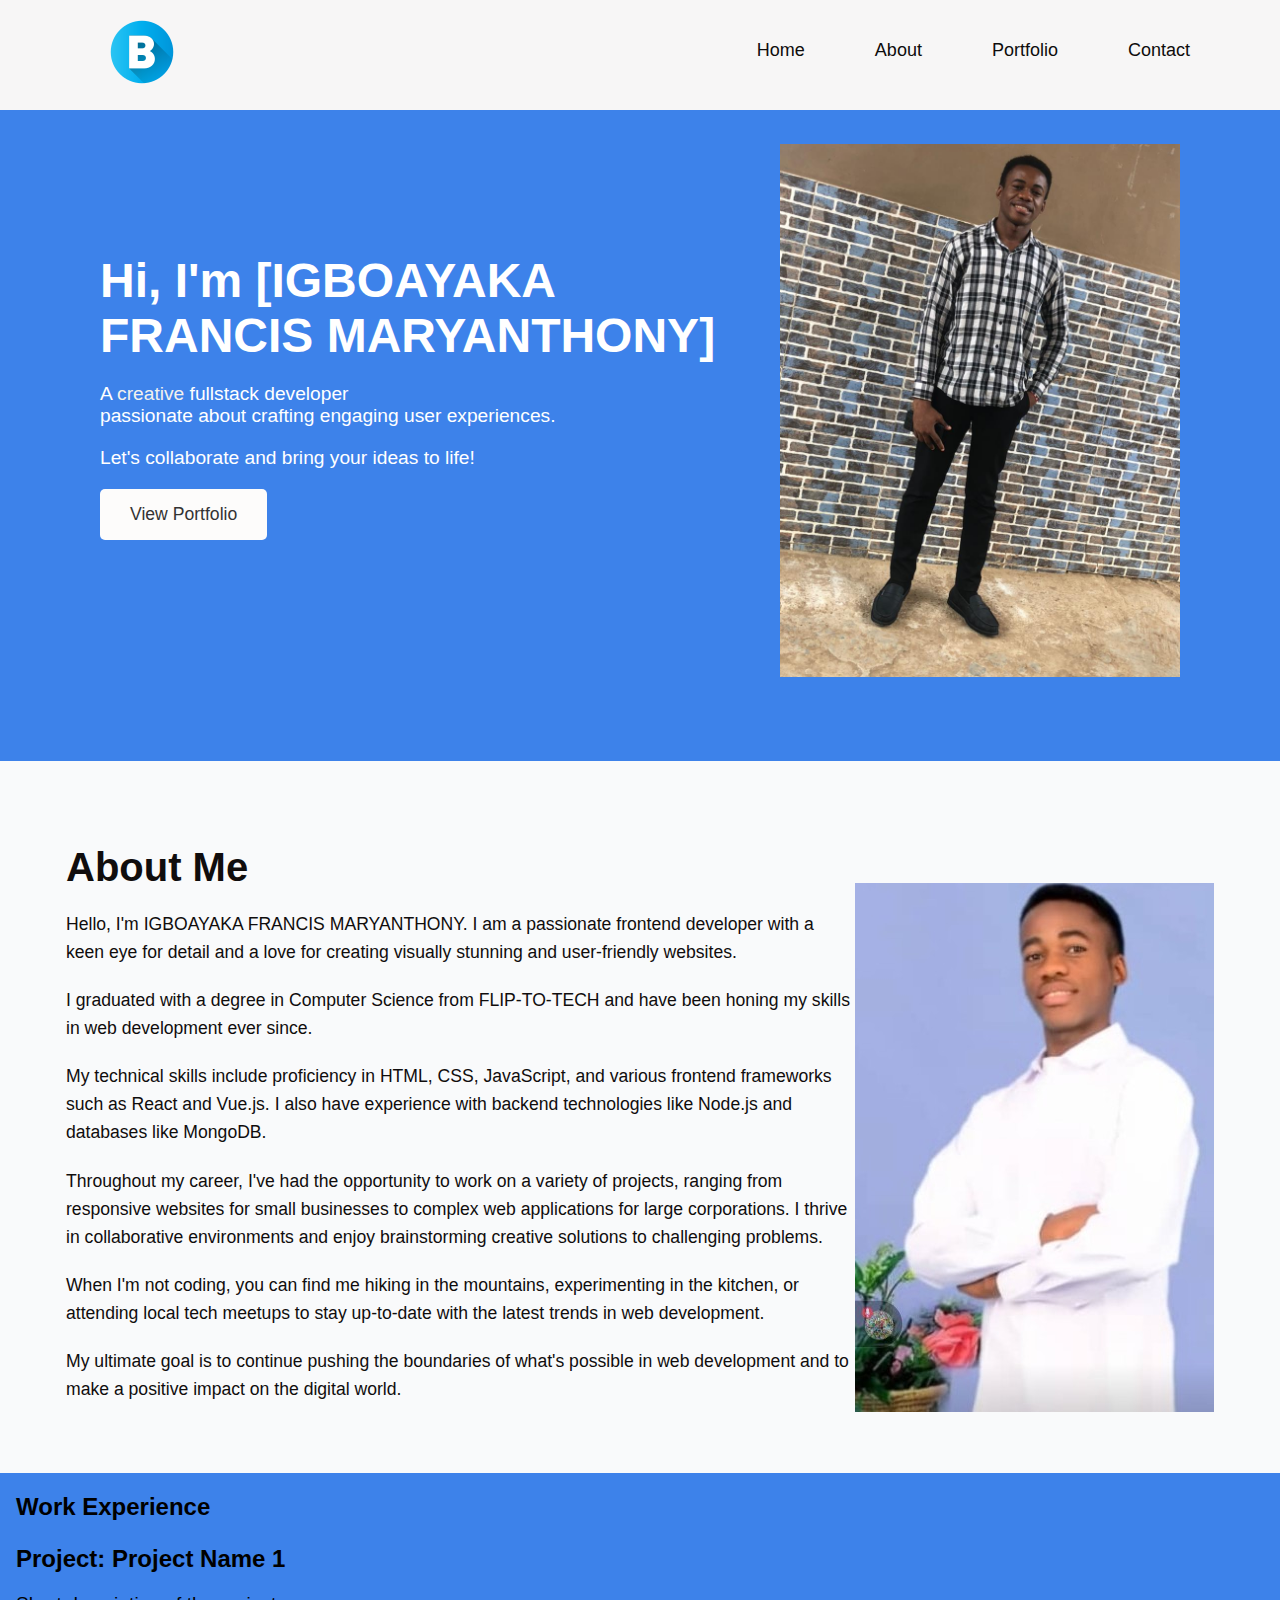
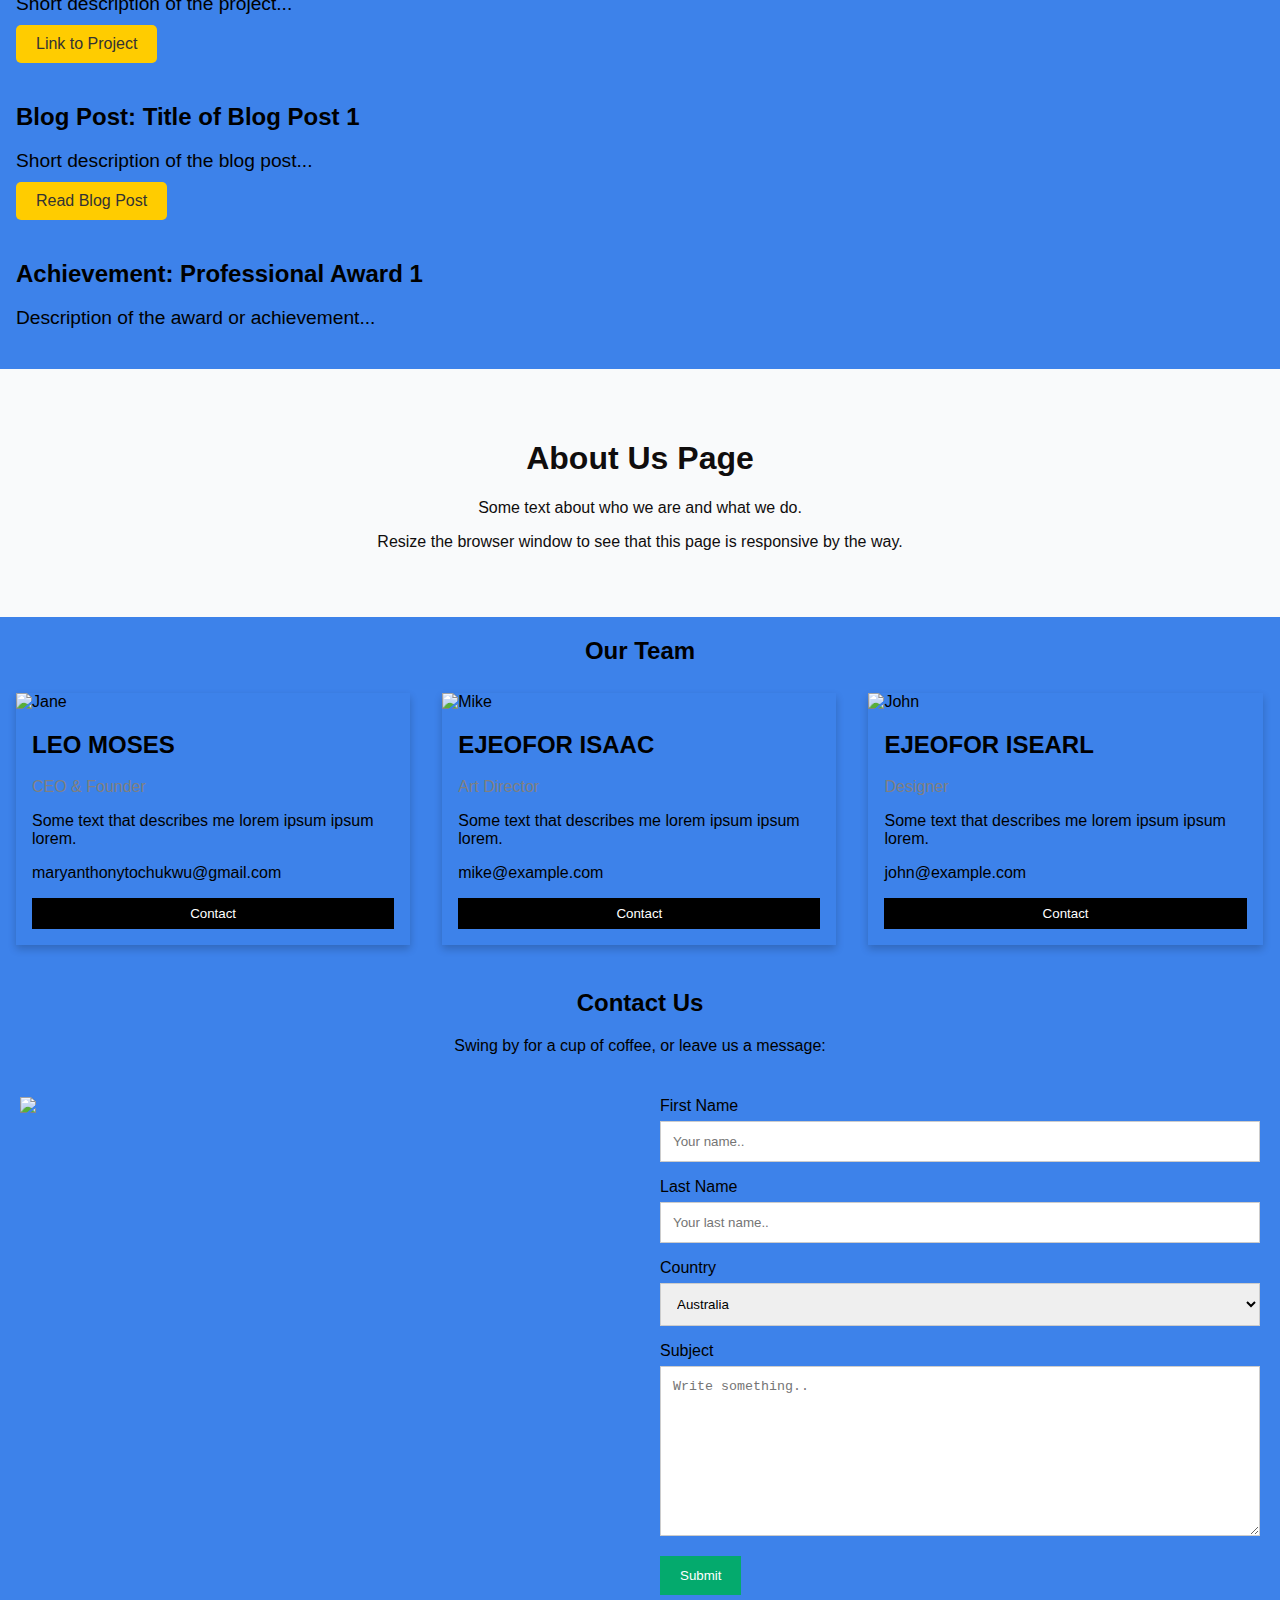
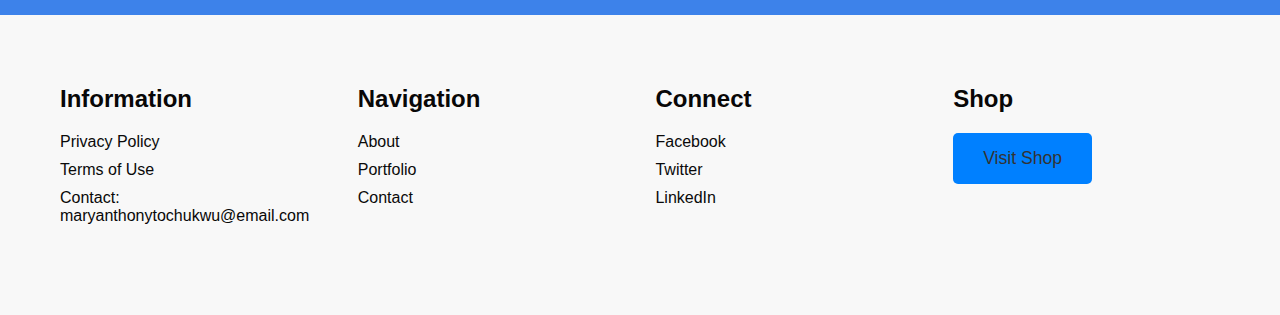
==== INDEX.html @ f860034c "first commit" ====
<!DOCTYPE html>
<html lang="en">
<head>
    <meta charset="UTF-8">
    <meta name="viewport" content="width=device-width, initial-scale=1.0">
    <title>Portfolio</title>
    <link href="https://fonts.googleapis.com/css2?family=Roboto:wght@400;700&display=swap" rel="stylesheet">
    <link rel="stylesheet" href="style.css">
</head>
<body>
    <header class="hero">
        <nav class="navbar">
            <div class="logo">
                <a href="#"> <img src="letter-br.png" alt="png"></a>
            </div>
            <ul class="nav-links">
                <li><a href="#home">Home</a></li>
                <li><a href="#about">About</a></li>
                <li><a href="#portfolio">Portfolio</a></li>
                <li><a href="#contact">Contact</a></li>
            </ul>
            <div class="hamburger">
                <div class="line"></div>
                <div class="line"></div>
                <div class="line"></div>
            </div>
        </nav>
        <div id="home">
            <div class="hero-content">
                <div class="text">
                    <h1>Hi, I'm [IGBOAYAKA FRANCIS MARYANTHONY]</h1>
                    <p>A <span>creative</span> fullstack developer<br> passionate about crafting engaging user experiences.</p>
                    <p>Let's collaborate and bring your ideas to life!</p>
                    <a href="#portfolio" class="action-button">View Portfolio</a>
                </div>
                <div class="graphic">
                    <!-- Eye-catching graphics can be placed here -->
                    <img src="FRANK.jpeg" alt="Graphic">
                </div>
            </div>
        </div>
    </header>

    <section id="about" class="about-section">
        <div class="container">
            <div class="about-content">
                <div class="text">
                    <h2>About Me</h2>
                    <p>Hello, I'm IGBOAYAKA FRANCIS MARYANTHONY. I am a passionate frontend developer with a keen eye for detail and a love for creating visually stunning and user-friendly websites.</p>
                    <p>I graduated with a degree in Computer Science from FLIP-TO-TECH and have been honing my skills in web development ever since.</p>
                    <p>My technical skills include proficiency in HTML, CSS, JavaScript, and various frontend frameworks such as React and Vue.js. I also have experience with backend technologies like Node.js and databases like MongoDB.</p>
                    <p>Throughout my career, I've had the opportunity to work on a variety of projects, ranging from responsive websites for small businesses to complex web applications for large corporations. I thrive in collaborative environments and enjoy brainstorming creative solutions to challenging problems.</p>
                    <p>When I'm not coding, you can find me hiking in the mountains, experimenting in the kitchen, or attending local tech meetups to stay up-to-date with the latest trends in web development.</p>
                    <p>My ultimate goal is to continue pushing the boundaries of what's possible in web development and to make a positive impact on the digital world.</p>
                </div>
                <div class="graphic">
                    <!-- Feel free to add any creative graphic or image here -->
                    <img src="1887.jpg" alt="About Me Graphic">
                </div>
            </div>
        </div>
    </section>
    
    <section id ="portfolio">
        <div class="container">
            <h2>Work Experience</h2>
            <div class="experience-item">
                <h3>Project: Project Name 1</h3>
                <p>Short description of the project...</p>
                <a href="#">Link to Project</a>
            </div>
            <div class="experience-item">
                <h3>Blog Post: Title of Blog Post 1</h3>
                <p>Short description of the blog post...</p>
                <a href="#">Read Blog Post</a>
            </div>
            <div class="experience-item">
                <h3>Achievement: Professional Award 1</h3>
                <p>Description of the award or achievement...</p>
            </div>
        </div>
    </section>

    <div class="about-section">
        <h1>About Us Page</h1>
        <p>Some text about who we are and what we do.</p>
        <p>Resize the browser window to see that this page is responsive by the way.</p>
      </div>
      
      <h2 style="text-align:center">Our Team</h2>
      <div class="row">
        <div class="column3">
          <div class="card">
            <img src="/w3images/team1.jpg" alt="Jane" style="width:100%">
            <div class="container">
              <h2>LEO MOSES</h2>
              <p class="title">CEO & Founder</p>
              <p>Some text that describes me lorem ipsum ipsum lorem.</p>
              <p>maryanthonytochukwu@gmail.com</p>
              <p><button class="button">Contact</button></p>
            </div>
          </div>
        </div>
      
        <div class="column3">
          <div class="card">
            <img src="/w3images/team2.jpg" alt="Mike" style="width:100%">
            <div class="container">
              <h2>EJEOFOR ISAAC</h2>
              <p class="title">Art Director</p>
              <p>Some text that describes me lorem ipsum ipsum lorem.</p>
              <p>mike@example.com</p>
              <p><button class="button">Contact</button></p>
            </div>
          </div>
        </div>
      
        <div class="column3">
          <div class="card">
            <img src="/w3images/team3.jpg" alt="John" style="width:100%">
            <div class="container">
              <h2>EJEOFOR ISEARL</h2>
              <p class="title">Designer</p>
              <p>Some text that describes me lorem ipsum ipsum lorem.</p>
              <p>john@example.com</p>
              <p><button class="button">Contact</button></p>
            </div>
          </div>
        </div>
      </div>

    <div id ="contact">
        <div style="text-align:center">
          <h2>Contact Us</h2>
          <p>Swing by for a cup of coffee, or leave us a message:</p>
        </div>
        <div class="row">
          <div class="column">
            <img src="/w3images/map.jpg" style="width:100%">
          </div>
          <div class="column">
            <form action="/action_page.php">
              <label for="fname">First Name</label>
              <input type="text" id="fname" name="firstname" placeholder="Your name..">
              <label for="lname">Last Name</label>
              <input type="text" id="lname" name="lastname" placeholder="Your last name..">
              <label for="country">Country</label>
              <select id="country" name="country">
                <option value="australia">Australia</option>
                <option value="canada">Canada</option>
                <option value="usa">USA</option>
              </select>
              <label for="subject">Subject</label>
              <textarea id="subject" name="subject" placeholder="Write something.." style="height:170px"></textarea>
              <input type="submit" value="Submit">
            </form>
          </div>
        </div>
      </div>

      <section class="footer">
        <div class="container48">
            <div class="footer-content">
                <div class="info">
                    <h2>Information</h2>
                    <ul>
                        <li><a href="#privacy-policy">Privacy Policy</a></li>
                        <li><a href="#terms-of-use">Terms of Use</a></li>
                        <li>Contact: maryanthonytochukwu@email.com</li>
                    </ul>
                </div>
                <div class="navigation">
                    <h2>Navigation</h2>
                    <ul>
                        <li><a href="#about">About</a></li>
                        <li><a href="#portfolio">Portfolio</a></li>
                        <li><a href="#contact">Contact</a></li>
                    </ul>
                </div>
                <div class="social">
                    <h2>Connect</h2>
                    <ul>
                        <li><a href="https://www.facebook.com">Facebook</a></li>
                        <li><a href="https://www.twitter.com">Twitter</a></li>
                        <li><a href="https://www.linkedin.com">LinkedIn</a></li>
                    </ul>
                </div>
                <div class="shop">
                    <h2>Shop</h2>
                    <a href="#portfolio" class="animated-button">Visit Shop</a>
                </div>
            </div>
        </div>
    </section>
    <script src="https://code.jquery.com/jquery-3.6.0.min.js"></script>

    <!-- <nav class="navbar">
        <div class="logo">
            <a href="#">Your Logo</a>
        </div>
        <ul class="nav-links">
            <li><a href="#home">Home</a></li>
            <li><a href="#about">About</a></li>
            <li><a href="#portfolio">Portfolio</a></li>
            <li><a href="#contact">Contact</a></li>
        </ul>
        <div class="hamburger">
            <div class="line"></div>
            <div class="line"></div>
            <div class="line"></div>
        </div>
    </nav> -->

    <script src="index.js"></script>
</body>
</html>
---- style.css ----
body {
    margin: 0;
    padding: 0;
    font-family: 'Roboto', sans-serif;
    background-color: #3d82ea;
}

.hero {
    background-color: #3d82ea;
    color: #fff;
    padding: 80px 0;
    text-align: center;
   

}


.navbar ul {
    list-style: none;
    padding: 0;
    margin: 0;
}

.navbar ul li {
    display: inline;
    margin-right: 20px;
    padding-right: 50px;
}

.navbar ul li a {
    color: #0e0c0c;
    text-decoration: none;
    font-size: 18px;
}

.home {
    max-width: 1200px;
    margin: 0 auto;
    padding: 0 20px;
}

.hero-content {
    display: flex;
    align-items: center;
    justify-content: center;
    padding-left: 100px;
    padding-right: 100px;
}

.text {
    flex: 1;
    text-align: left;
}

.text h1 {
    font-size: 3em;
    margin-bottom: 20px;
}

.text p {
    font-size: 1.2em;
    margin-bottom: 20px;
}

.text p span {
    color: #f2f1ee;
}

.action-button {
    display: inline-block;
    background-color: #fdfcfb;
    color: #333;
    padding: 15px 30px;
    border-radius: 5px;
    text-decoration: none;
    font-size: 1.1em;
}

.graphic img {
    margin-top: 4rem;
    width: 100%;
    max-width: 400px;
}

@media (max-width: 768px) {
    .hero-content {
        flex-direction: column;
        text-align: center;
    }

    .text {
        margin-bottom: 30px;
    }

    .graphic {
        margin-top: 30px;
    }
}



/* body {
    margin: 0;
    padding: 0;
    font-family: 'Roboto', sans-serif;
/* }* */

.navbar {
    background-color: #f7f6f6;
    color: #090707;
    display: flex;
    justify-content: space-between;
    align-items: center;
    padding: 20px;
    position: fixed;
    top: 0;
    width: 100%;
    z-index: 1000;
}

.logo a {
    padding-left: 90px;
    
    color: #fff;
    text-decoration: none;
    font-size: 1.5em;
}

.nav-links {
    list-style: none;
    padding: -1;
    margin: -1;
    display: flex;
}

.nav-links li {
    margin-right: 20px;
}

.nav-links li a {
    color: #0f0d0d;
    text-decoration: black;
}

.hamburger {
    display: none;
    flex-direction: column;
    cursor: pointer;
}

.line {
    width: 25px;
    height: 3px;
    background-color: #fff;
    margin: 3px;
}

@media (max-width: 768px) {
    .nav-links {
        display: none;
        flex-direction: column;
        position: absolute;
        top: 80px;
        left: 0;
        width: 100%;
        background-color: #e3bf1e;
        padding: 20px 0;
        text-align: center;
        transition: 0.3s ease-in-out;
    }

    .nav-links.show {
        display: flex;
    }

    .nav-links li {
        margin: 10px 0;
    }

    .hamburger {
        display: flex;
    }
} 


.about-section {
    padding: 80px 0;
    background-color: #62bdee;
}

.about-content {
    display: flex;
    align-items: center;
    justify-content: center;
}

.about-content .text {
    flex: 1;
}

.about-content .text h2 {
    font-size: 2.5em;
    margin-bottom: 20px;
}

.about-content .text p {
    font-size: 1.1em;
    line-height: 1.6;
    margin-bottom: 20px;
}

.about-content .graphic img {
    width: 100%;
    max-width: 400px;
}

body {
  font-family: Arial, Helvetica, sans-serif;
  margin: 0;
}

html {
  box-sizing: border-box;
}

*, *:before, *:after {
  box-sizing: inherit;
}

.column3 {
  float: left;
  width: 33.3%;
  margin-bottom: 16px;
  padding: 0 8px;
}

.card {
  box-shadow: 0 4px 8px 0 rgba(0, 0, 0, 0.2);
  margin: 8px;
}

.about-section {
  padding: 50px;
  text-align: center;
  background-color: #f9fafb;
  color: rgb(16, 13, 13);
}

.container {
  padding: 0 16px;
}

.container::after, .row::after {
  content: "";
  clear: both;
  display: table;
}

.title {
  color: grey;
}

.button {
  border: none;
  outline: 0;
  display: inline-block;
  padding: 8px;
  color: white;
  background-color: #000;
  text-align: center;
  cursor: pointer;
  width: 100%;
}

.button:hover {
  background-color: #555;
}

@media screen and (max-width: 650px) {
  .column {
    width: 100%;
    display: block;
  }
}

/* Previous CSS remains unchanged */

.portfolio {
    background-color: #fbfcfd;
    padding: 80px 0;
    text-align: center;
}

.work-experience h2 {
    font-size: 2em;
    margin-bottom: 40px;
}

.experience-item {
    margin-bottom: 40px;
    column: -3px;
}

.experience-item h3 {
    font-size: 1.5em;
    margin-bottom: 10px;
}

.experience-item p {
    font-size: 1.2em;
    margin-bottom: 10px;
}

.experience-item a {
    display: inline-block;
    background-color: #ffcc00;
    color: #333;
    padding: 10px 20px;
    border-radius: 5px;
    text-decoration: none;
    font-size: 1em;
}

.experience-item a:hover {
    background-color: #ffdb4d;
}


* {
    box-sizing: border-box;
  }
  
  /* Style inputs */
  input[type=text], select, textarea {
    width: 100%;
    padding: 12px;
    border: 1px solid #ccc;
    margin-top: 6px;
    margin-bottom: 16px;
    resize: vertical;
  }
  
  input[type=submit] {
    background-color: #04AA6D;
    color: white;
    padding: 12px 20px;
    border: none;
    cursor: pointer;
  }
  
  input[type=submit]:hover {
    background-color: #45a049;
  }
  
  /* Style the container/contact section */
  .contact {
    border-radius: 5px;
    
    padding: 10px;
  }
  
  /* Create two columns that float next to eachother */
  .column {
    float: left;
    width: 50%;
    margin-top: 6px;
    padding: 20px;
    
  }
 
  
  /* Clear floats after the columns */
  .row:after {
    content: "";
    display: table;
    clear: both;
  }
  
  /* Responsive layout - when the screen is less than 600px wide, make the two columns stack on top of each other instead of next to each other */
  @media screen and (max-width: 600px) {
    .column, input[type=submit] {
      width: 100%;
      margin-top: 0;
    }
  }

  .footer {
    background-color: #f8f8f8;
    color: #080707;
    padding: 50px 0;
}

.container48 {
    max-width: 1200px;
    margin: 0 auto;
    padding: 0 20px;
}

.footer-content {
    display: flex;
    flex-wrap: wrap;
    justify-content: space-between;
}

.info,
.navigation,
.social,
.shop {
    flex-basis: 23%;
    margin-bottom: 30px;
}

.info h2,
.navigation h2,
.social h2,
.shop h2 {
    font-size: 1.5em;
    margin-bottom: 20px;
}

ul {
    list-style: none;
    padding: 0;
    margin: 0;
}

ul li {
    margin-bottom: 10px;
}

ul li a {
    color: #0a0a0a;
    text-decoration: none;
}

.animated-button {
    display: inline-block;
    padding: 15px 30px;
    background-color: #0080ff;
    color: #333;
    border-radius: 5px;
    text-decoration: none;
    font-size: 1.1em;
    transition: transform 0.3s ease;
}

.animated-button:hover {
    transform: scale(1.1);
}
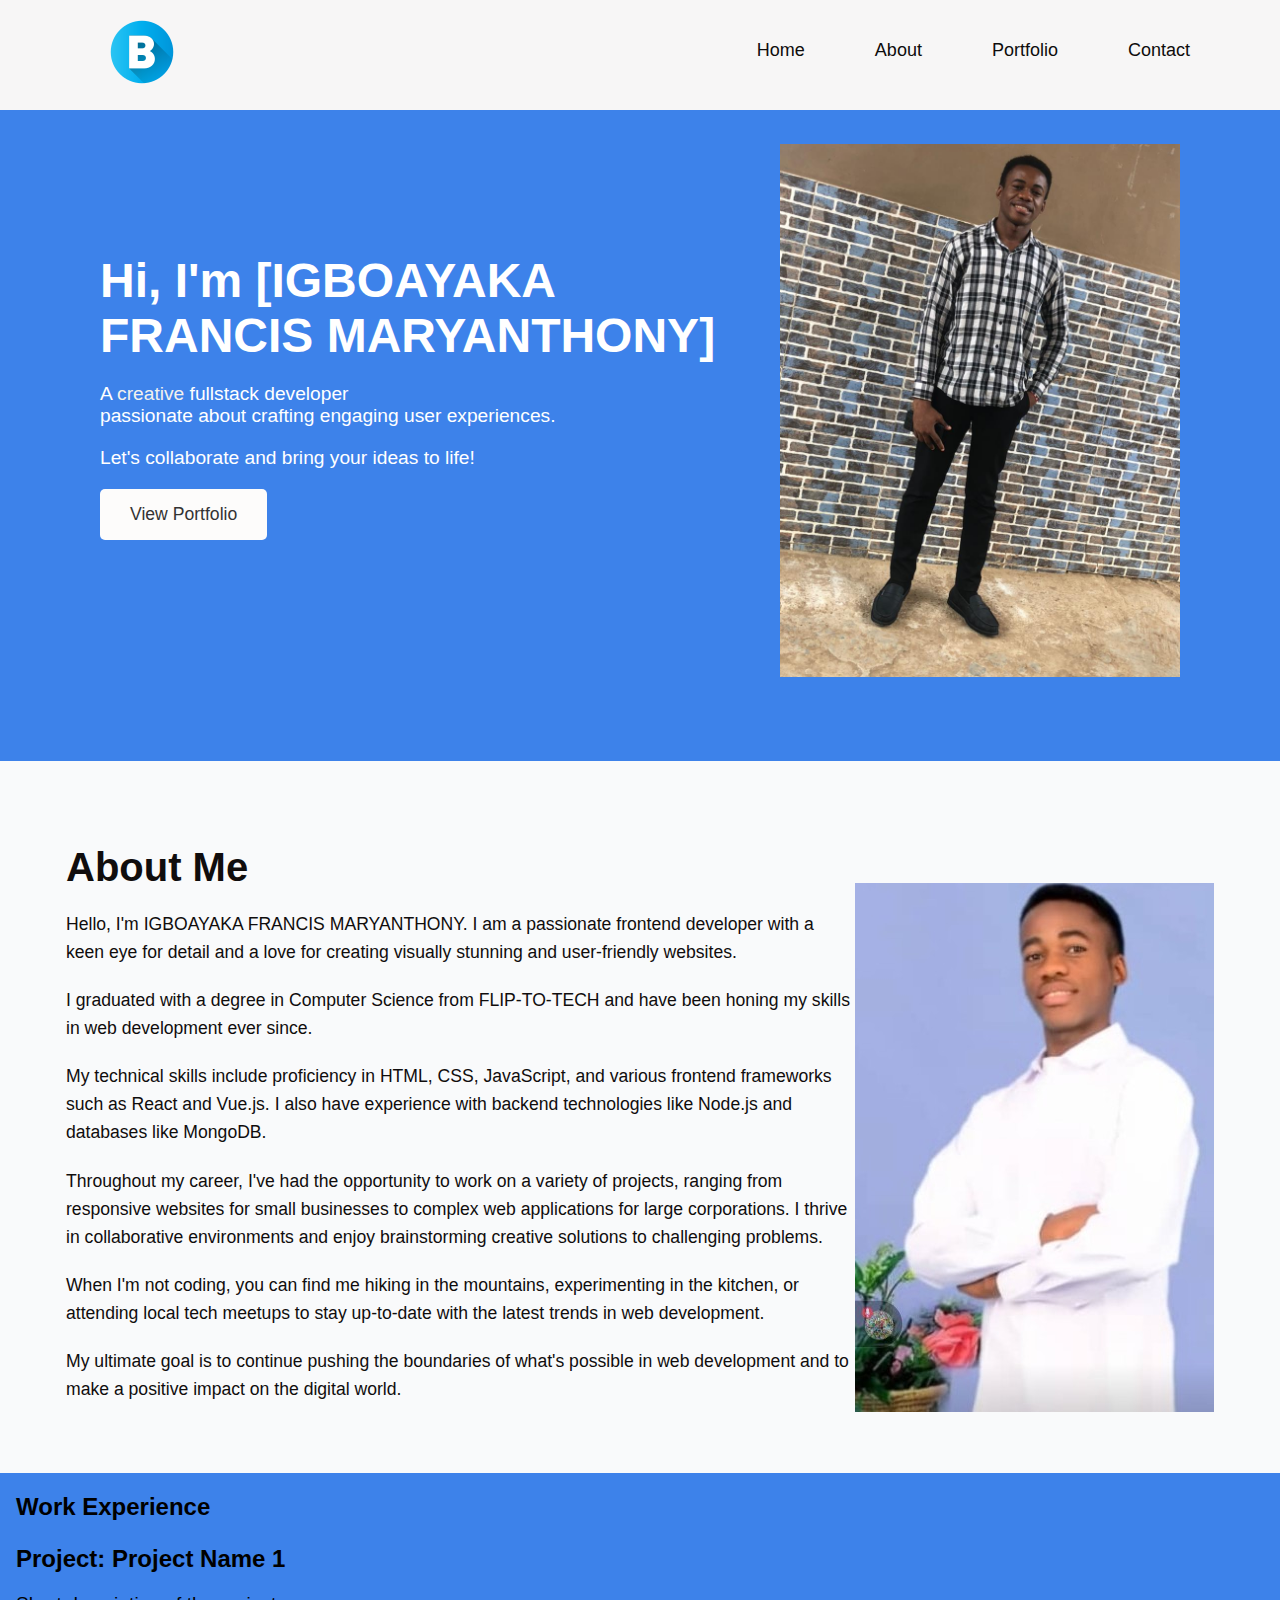
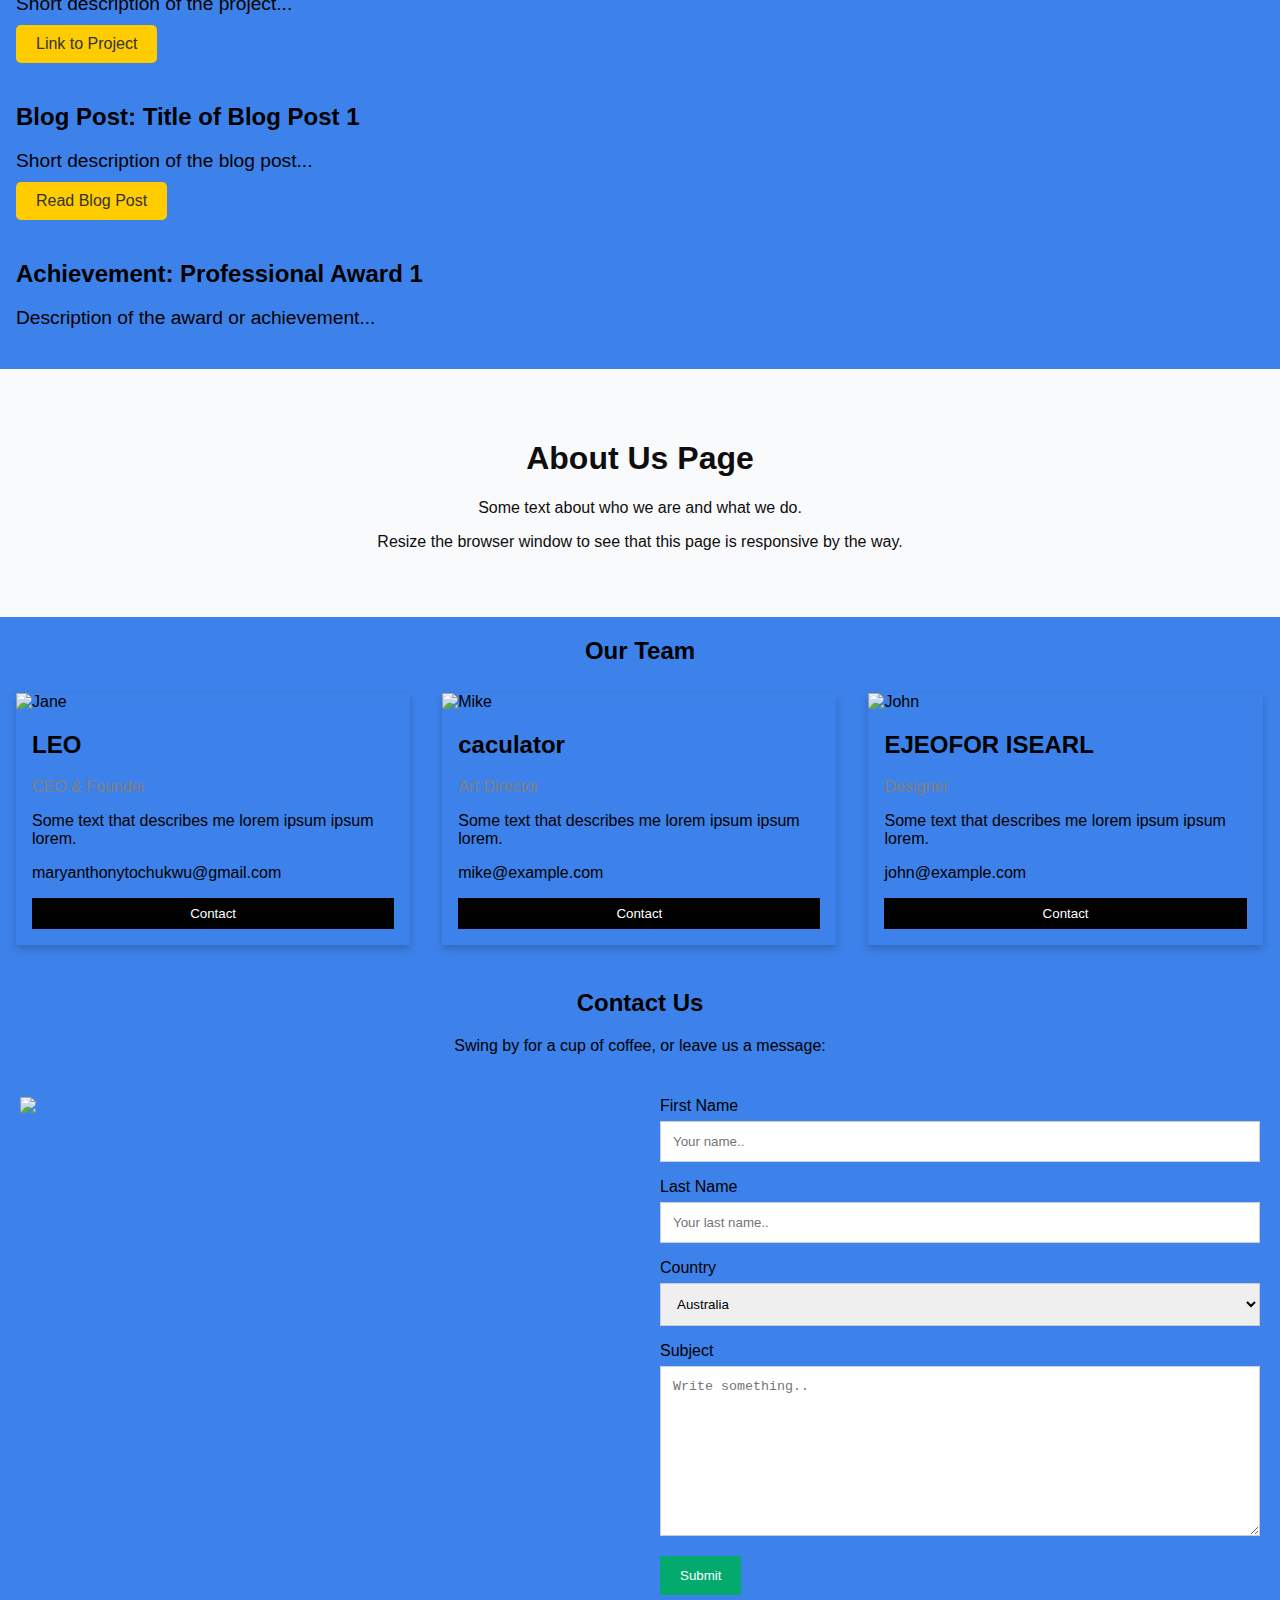
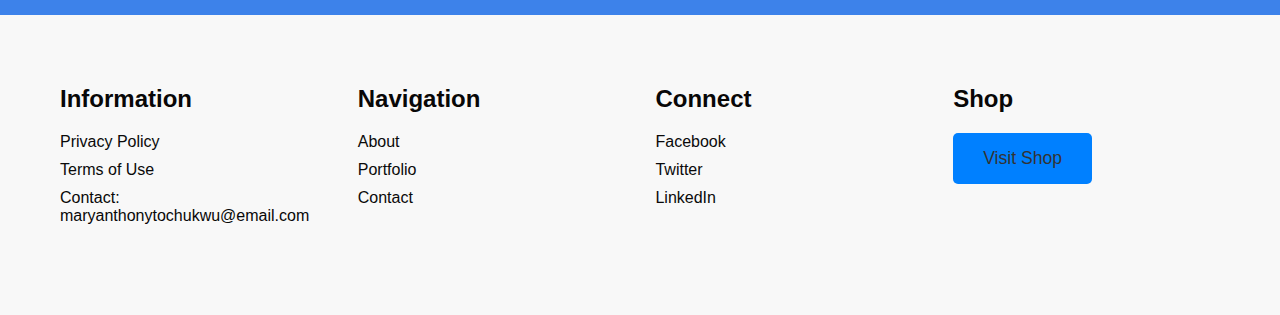
==== commit f2655212: "change" ====
--- a/INDEX.html
+++ b/INDEX.html
@@ -93,7 +93,7 @@
           <div class="card">
             <img src="/w3images/team1.jpg" alt="Jane" style="width:100%">
             <div class="container">
-              <h2>LEO MOSES</h2>
+              <h2>LEO </h2>
               <p class="title">CEO & Founder</p>
               <p>Some text that describes me lorem ipsum ipsum lorem.</p>
               <p>maryanthonytochukwu@gmail.com</p>
@@ -106,7 +106,7 @@
           <div class="card">
             <img src="/w3images/team2.jpg" alt="Mike" style="width:100%">
             <div class="container">
-              <h2>EJEOFOR ISAAC</h2>
+              <h2>caculator</h2>
               <p class="title">Art Director</p>
               <p>Some text that describes me lorem ipsum ipsum lorem.</p>
               <p>mike@example.com</p>
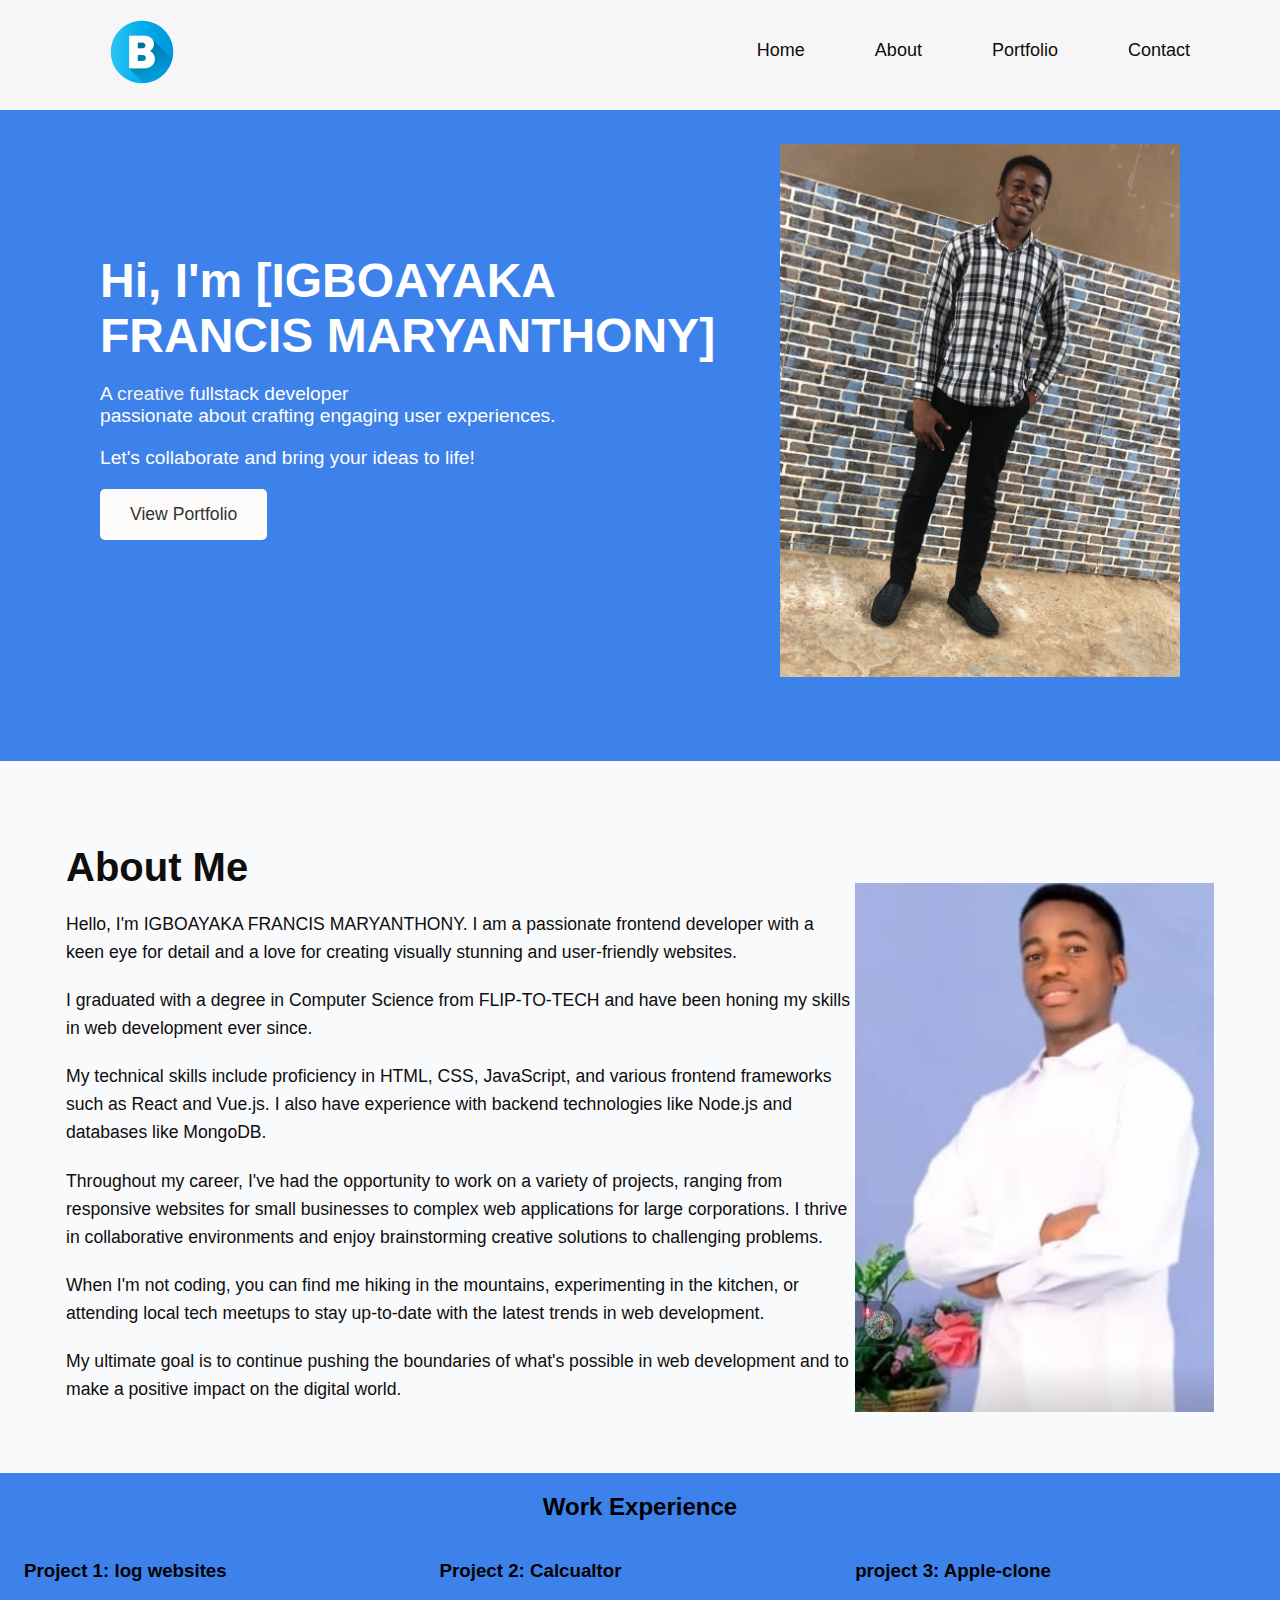
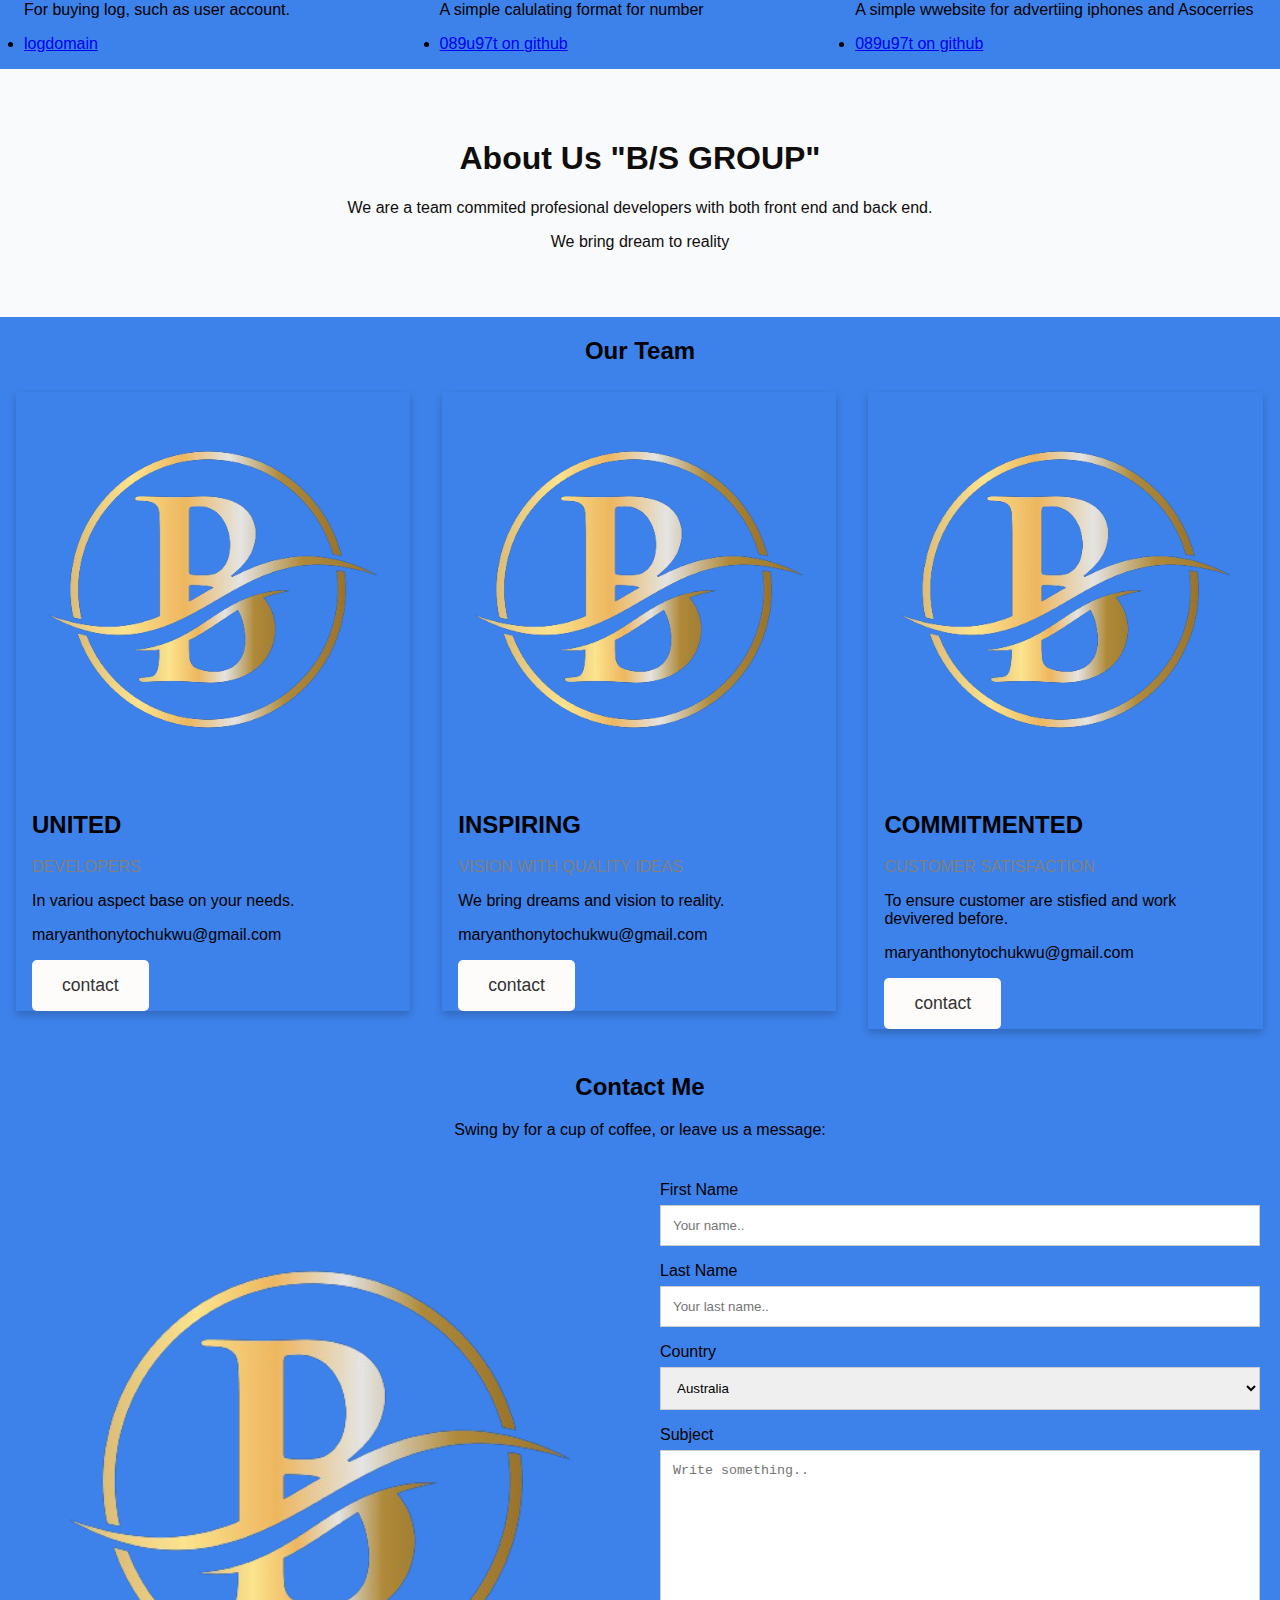
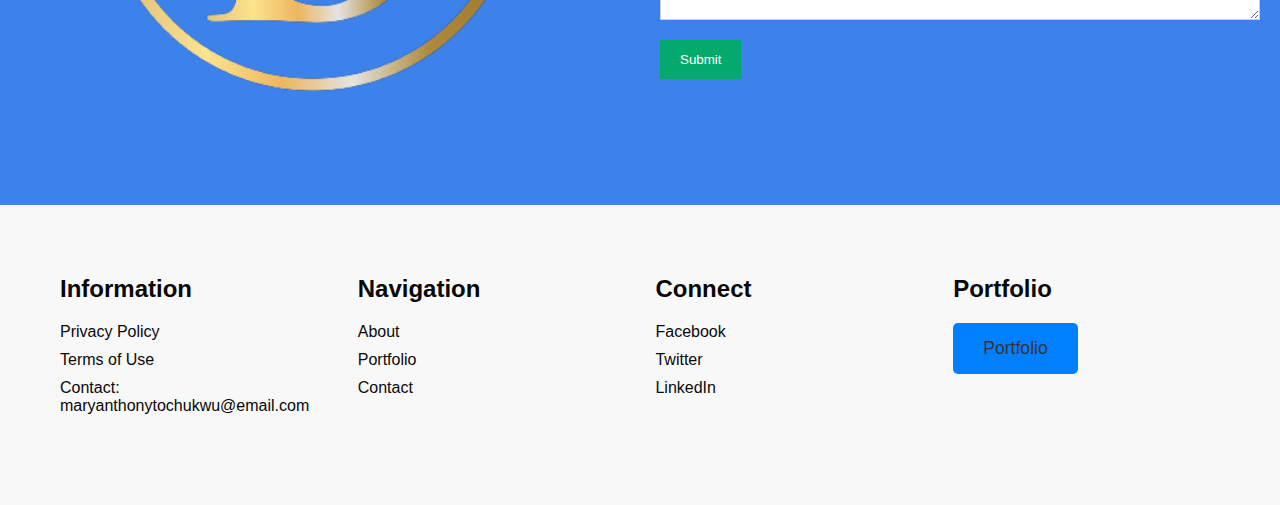
==== commit 50d4a0df: "tt" ====
--- a/INDEX.html
+++ b/INDEX.html
@@ -63,67 +63,68 @@
     
     <section id ="portfolio">
         <div class="container">
-            <h2>Work Experience</h2>
-            <div class="experience-item">
-                <h3>Project: Project Name 1</h3>
-                <p>Short description of the project...</p>
-                <a href="#">Link to Project</a>
-            </div>
-            <div class="experience-item">
-                <h3>Blog Post: Title of Blog Post 1</h3>
-                <p>Short description of the blog post...</p>
-                <a href="#">Read Blog Post</a>
-            </div>
-            <div class="experience-item">
-                <h3>Achievement: Professional Award 1</h3>
-                <p>Description of the award or achievement...</p>
+            <h2 style="text-align: center;">Work Experience</h2>
+            <div class="column3">
+                <h3>Project 1: log websites </h3>
+                <p>For buying log, such as user account.</p>
+                <li><a href="https://www.logdomain.net">logdomain</a></li>
+            </div>
+            <div class="column3">
+                <h3>Project 2: Calcualtor</h3>
+                <p>A simple calulating format for number</p>
+                <li><a href="https://www.github.com">089u97t on github</a></li>
+            </div>
+            <div class="column3">
+                <h3>project 3: Apple-clone</h3>
+                <p>A simple wwebsite for advertiing iphones and Asocerries</p>
+                <li><a href="https://www.github.com">089u97t on github</a></li>
             </div>
         </div>
     </section>
 
     <div class="about-section">
-        <h1>About Us Page</h1>
-        <p>Some text about who we are and what we do.</p>
-        <p>Resize the browser window to see that this page is responsive by the way.</p>
+        <h1>About Us "B/S GROUP"</h1>
+        <p> We are a team commited profesional developers with both front  end and back end.</p>
+        <p>We bring dream to reality</p>
       </div>
-      
       <h2 style="text-align:center">Our Team</h2>
       <div class="row">
         <div class="column3">
           <div class="card">
-            <img src="/w3images/team1.jpg" alt="Jane" style="width:100%">
+            <img src="b_logo-removebg-preview.png" alt="Jane" style="width:100%">
             <div class="container">
-              <h2>LEO </h2>
-              <p class="title">CEO & Founder</p>
-              <p>Some text that describes me lorem ipsum ipsum lorem.</p>
+              <h2>UNITED</h2>
+              <p class="title">DEVELOPERS</p>
+              <p>In variou aspect base on your needs.</p>
               <p>maryanthonytochukwu@gmail.com</p>
-              <p><button class="button">Contact</button></p>
+              <!-- <p><button class="button">Contact</button></p> -->
+              <a href="#contact" class="action-button">contact</a>
             </div>
           </div>
         </div>
       
         <div class="column3">
           <div class="card">
-            <img src="/w3images/team2.jpg" alt="Mike" style="width:100%">
+            <img src="b_logo-removebg-preview.png" alt="Mike" style="width:100%">
             <div class="container">
-              <h2>caculator</h2>
-              <p class="title">Art Director</p>
-              <p>Some text that describes me lorem ipsum ipsum lorem.</p>
-              <p>mike@example.com</p>
-              <p><button class="button">Contact</button></p>
+              <h2>INSPIRING</h2>
+              <p class="title">VISION WITH QUALITY IDEAS</p>
+              <p>We bring dreams and vision to reality.</p>
+               <p>maryanthonytochukwu@gmail.com</p>
+              <a href="#contact" class="action-button">contact</a>
             </div>
           </div>
         </div>
       
         <div class="column3">
           <div class="card">
-            <img src="/w3images/team3.jpg" alt="John" style="width:100%">
+            <img src="b_logo-removebg-preview.png" alt="John" style="width:100%">
             <div class="container">
-              <h2>EJEOFOR ISEARL</h2>
-              <p class="title">Designer</p>
-              <p>Some text that describes me lorem ipsum ipsum lorem.</p>
-              <p>john@example.com</p>
-              <p><button class="button">Contact</button></p>
+              <h2>COMMITMENTED</h2>
+              <p class="title">CUSTOMER SATISFACTION</p>
+              <p>To ensure customer are stisfied and work devivered before.</p>
+              <p>maryanthonytochukwu@gmail.com</p>
+              <a href="#contact" class="action-button">contact</a>
             </div>
           </div>
         </div>
@@ -131,12 +132,12 @@
 
     <div id ="contact">
         <div style="text-align:center">
-          <h2>Contact Us</h2>
+          <h2>Contact Me</h2>
           <p>Swing by for a cup of coffee, or leave us a message:</p>
         </div>
         <div class="row">
           <div class="column">
-            <img src="/w3images/map.jpg" style="width:100%">
+            <img src="b_logo-removebg-preview.png" style="width:100%">
           </div>
           <div class="column">
             <form action="/action_page.php">
@@ -149,6 +150,30 @@
                 <option value="australia">Australia</option>
                 <option value="canada">Canada</option>
                 <option value="usa">USA</option>
+                <option value="australia">Austria</option>
+                <option value="canada">nigeria</option>
+                <option value="usa">Algeria</option>
+                <option value="australia">Russia</option>
+                <option value="canada">Purtugal</option>
+                <option value="usa">Uganda</option>
+                <option value="australia">Agentina</option>
+                <option value="canada">India</option>
+                <option value="usa">China</option>
+                <option value="australia">Germany</option>
+                <option value="canada">Ghana</option>
+                <option value="usa">Kenya</option>
+                <option value="australia">South africa</option>
+                <option value="canada">Cambodia</option>
+                <option value="usa">United Kindom</option>
+                <option value="australia">Japan</option>
+                <option value="canada">New Zealand</option>
+                <option value="usa"> AFRICAN</option>
+                <option value="australia">Australia</option>
+                <option value="canada">SOUTH AMERICA</option>
+                <option value="usa">NORTH AMERICA</option>
+                <option value="australia">ASIA</option>
+                <option value="canada">TANTICA</option>
+                <option value="usa">EUROPE</option>
               </select>
               <label for="subject">Subject</label>
               <textarea id="subject" name="subject" placeholder="Write something.." style="height:170px"></textarea>
@@ -182,12 +207,12 @@
                     <ul>
                         <li><a href="https://www.facebook.com">Facebook</a></li>
                         <li><a href="https://www.twitter.com">Twitter</a></li>
-                        <li><a href="https://www.linkedin.com">LinkedIn</a></li>
+                        <li><a href="https://www.linkedin.com/in/maryanthony-tochukwu-a447">LinkedIn</a></li>
                     </ul>
                 </div>
                 <div class="shop">
-                    <h2>Shop</h2>
-                    <a href="#portfolio" class="animated-button">Visit Shop</a>
+                    <h2>Portfolio</h2>
+                    <a href="#portfolio" class="animated-button">Portfolio</a>
                 </div>
             </div>
         </div>
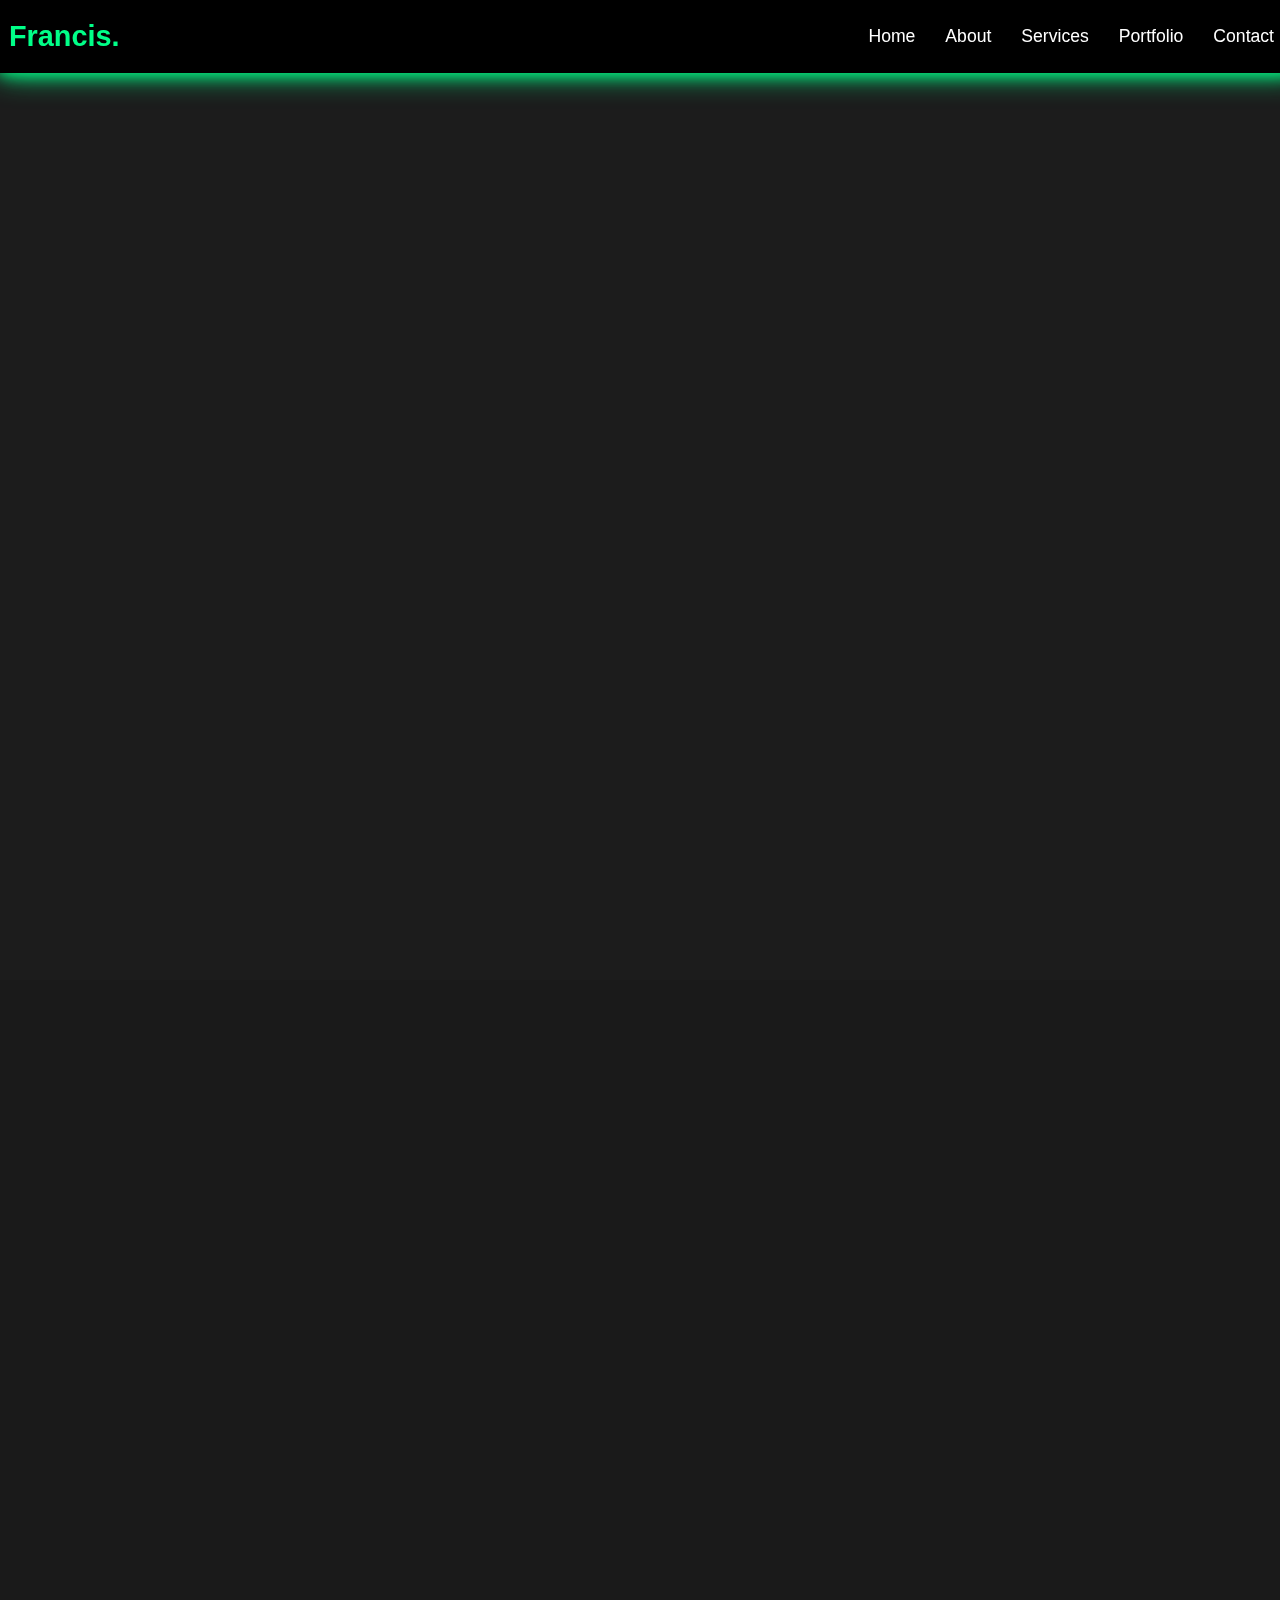
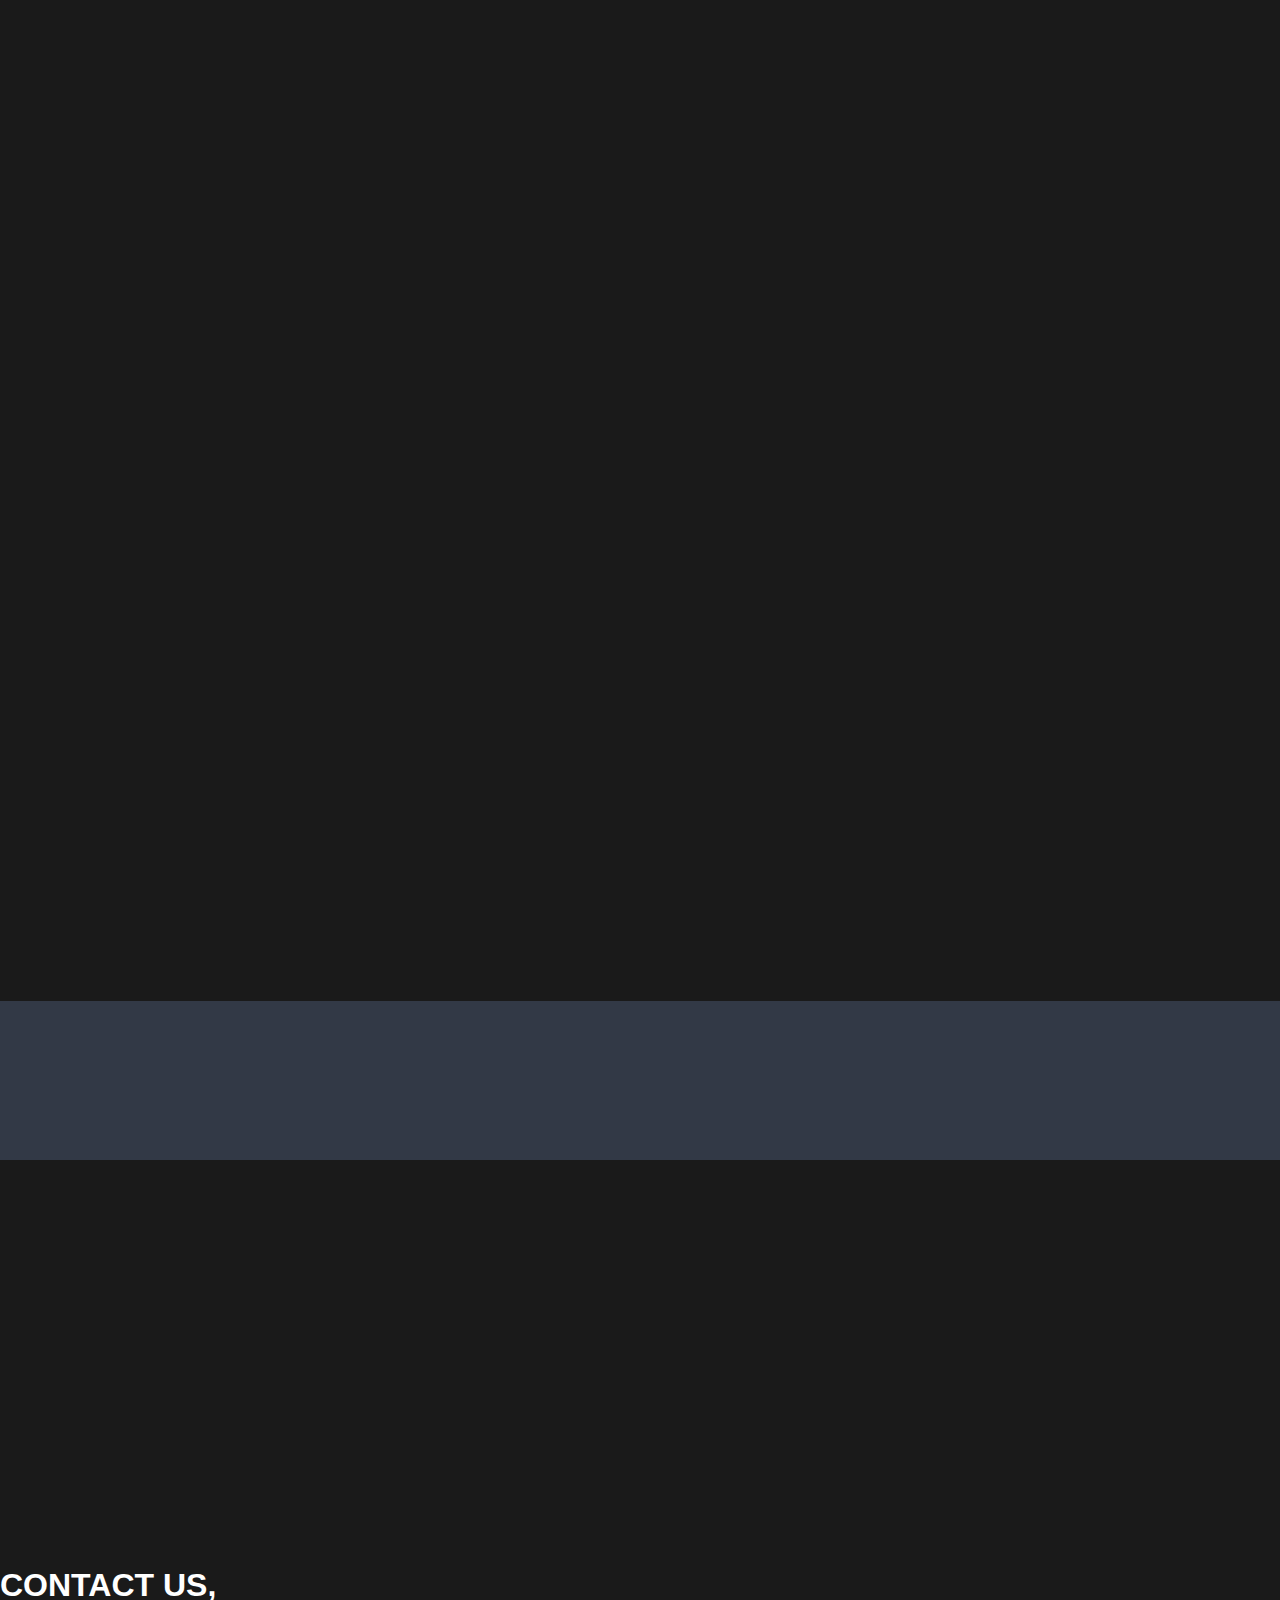
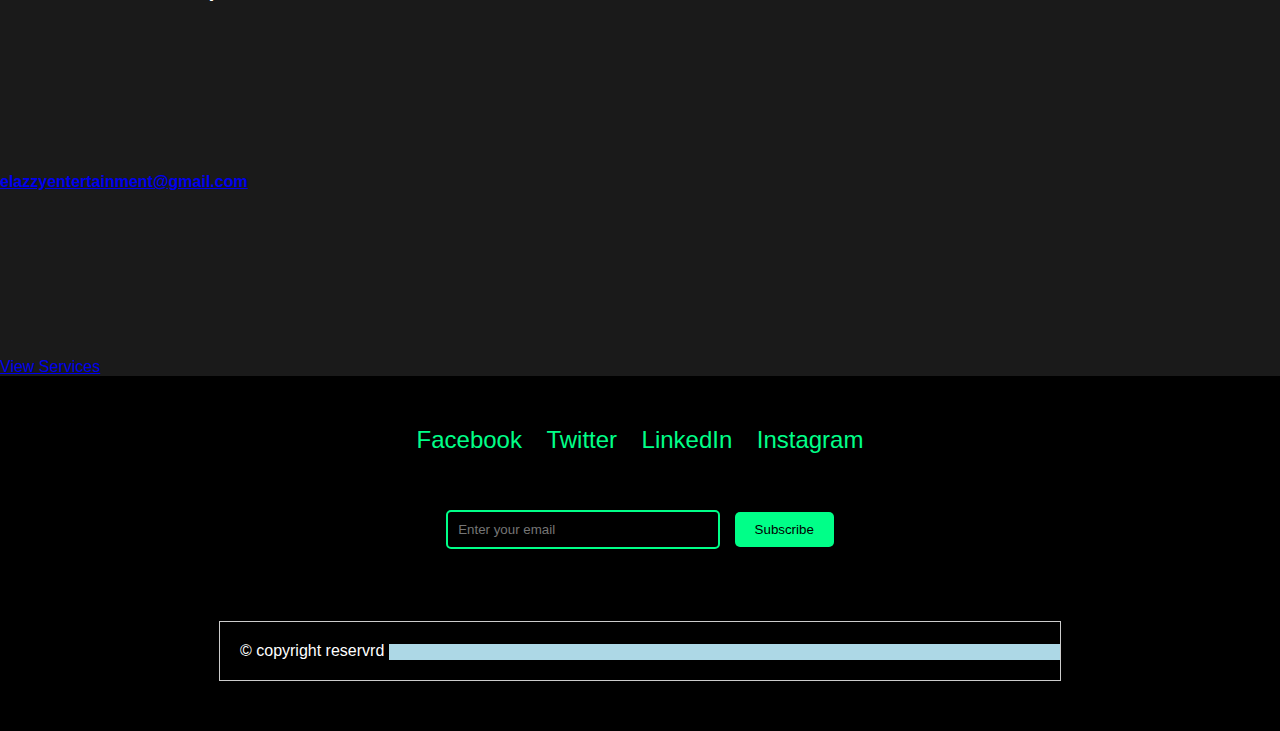
==== commit 66122203: "yy" ====
--- a/INDEX.html
+++ b/INDEX.html
@@ -1,241 +1,859 @@
+
+
 <!DOCTYPE html>
 <html lang="en">
 <head>
-    <meta charset="UTF-8">
-    <meta name="viewport" content="width=device-width, initial-scale=1.0">
-    <title>Portfolio</title>
-    <link href="https://fonts.googleapis.com/css2?family=Roboto:wght@400;700&display=swap" rel="stylesheet">
-    <link rel="stylesheet" href="style.css">
+  <meta charset="UTF-8">
+  <meta name="viewport" content="width=device-width, initial-scale=1.0">
+  <title>My Portfolio</title>
+  <style>
+    body {
+      margin: 0;
+      font-family: 'Arial', sans-serif;
+      background: #1a1a1a;
+      color: #fff;
+      overflow-x: hidden;
+    }
+
+    /* Navbar */
+    nav {
+      position: fixed;
+      width: 100%;
+      top: 0;
+      left: 0;
+      background: #000;
+      display: flex;
+      justify-content: space-between;
+      align-items: center;
+      padding: 10px ;
+      padding-left: 9px;
+      
+      z-index: 10;
+      box-shadow: 0 0 15px #00ff88, 0 0 30px #00ff88;
+    }
+
+    nav .logo {
+      font-size: 1.8rem;
+      font-weight: bold;
+      color: #00ff88;
+    }
+
+    nav ul {
+      display: flex;
+      list-style: none;
+      margin: 1;
+      padding: 1;
+    }
+
+    nav ul li {
+      margin-left: 15px;
+      margin-right: 15px;
+      
+    }
+
+    nav ul li a {
+      text-decoration: none;
+      font-size: 1.1rem;
+      color: #fff;
+      transition: color 0.3s ease;
+    }
+
+    nav ul li a:hover {
+      color: #00ff88;
+    }
+
+    /* Section Base */
+    /* section {
+      padding: 100px 20px;
+      min-height: 100vh;
+      display: flex;
+      flex-direction: column;
+      justify-content: center;
+      align-items: center;
+    
+    }
+
+    section:nth-child(odd) {
+      background: #161616;
+    }
+
+    section:nth-child(even) {
+      background: #1c1c1c;
+    } */
+
+    h2 {
+      font-size: 2.5rem;
+      letter-spacing: 0.2rem;
+      text-transform: uppercase;
+      margin-bottom: 20px;
+      opacity: 0;
+      transform: translateY(-50px);
+      transition: opacity 1s ease-out, transform 1s ease-out;
+    }
+
+    p {
+      font-size: 1rem;
+      max-width: 600px;
+      margin-bottom: 20px;
+      opacity: 0;
+      transform: translateX(-100px);
+      transition: opacity 1.5s ease-out, transform 1.5s ease-out;
+    }
+
+    /* Services Section */
+    .services {
+      display: grid;
+      grid-template-columns: repeat(3, 1fr);
+      gap: 20px;
+      width: 80%;
+    }
+
+    .service-box {
+      padding: 20px;
+      background-color: #282828;
+      border-radius: 10px;
+      box-shadow: 0 0 10px #00ff88, 0 0 20px #00ff88;
+      transition: transform 0.6s ease-out;
+      opacity: 0;
+      transform: scale(0.5);
+    }
+
+    .service-box:hover {
+      transform: scale(1.1);
+    }
+
+    /* Portfolio Section */
+    .portfolio {
+      display: flex;
+      flex-wrap: wrap;
+      justify-content: center;
+      gap: 20px;
+    }
+
+    .portfolio-item {
+      width: 250px;
+      height: 150px;
+      background-color: #00ff88;
+      border-radius: 5px;
+      box-shadow: 0 0 15px #00ff88, 0 0 30px #00ff88;
+      transition: transform 0.6s ease-out, box-shadow 0.6s ease-out;
+      opacity: 0;
+      transform: translateY(50px);
+    }
+
+    .portfolio-item:hover {
+      transform: scale(1.1);
+      box-shadow: 0 0 25px #00ff88, 0 0 50px #00ff88;
+    }
+
+    /* Footer */
+    footer {
+      padding: 50px 20px;
+      background: #000;
+      text-align: center;
+      color: #fff;
+      font-size: 1rem;
+    }
+
+    footer .social-links {
+      margin-bottom: 20px;
+    }
+
+    footer .social-links a {
+      margin: 0 10px;
+      color: #00ff88;
+      text-decoration: none;
+      font-size: 1.5rem;
+      transition: color 0.3s ease;
+    }
+
+    footer .social-links a:hover {
+      color: #fff;
+    }
+
+    footer .newsletter {
+      margin-bottom: 20px;
+    }
+
+    footer input[type="email"] {
+      padding: 10px;
+      width: 250px;
+      border: 2px solid #00ff88;
+      border-radius: 5px;
+      margin-right: 10px;
+      background: transparent;
+      color: #fff;
+    }
+
+    footer input[type="submit"] {
+      padding: 10px 20px;
+      border: none;
+      background-color: #00ff88;
+      color: #000;
+      border-radius: 5px;
+      cursor: pointer;
+      transition: background-color 0.3s ease;
+    }
+
+    footer input[type="submit"]:hover {
+      background-color: #fff;
+    }
+
+    footer p {
+      font-size: 0.9rem;
+    }
+
+    footer p a {
+      color: #00ff88;
+      text-decoration: none;
+    }
+
+    footer p a:hover {
+      text-decoration: underline;
+    }
+
+    /* Scroll Reveal Animations */
+    .hidden {
+      opacity: 0;
+    }
+
+    .reveal {
+      opacity: 1;
+      transform: translateY(0);
+    }
+
+    .reveal-scale {
+      transform: scale(1);
+    }
+
+    /* Audio Style */
+    button, .portfolio-item, .service-box {
+      cursor: pointer;
+    }
+
+    button:hover, .service-box:hover, .portfolio-item:hover {
+      box-shadow: 0 0 15px #00ff88;
+    }
+
+    /* Responsive Design */
+    @media only screen and (max-width: 768px) {
+      nav ul {
+        flex-direction: column;
+        align-items: center;
+      }
+
+      nav ul li {
+        margin-bottom: 10px;
+      }
+
+      h2 {
+        font-size: 2rem;
+      }
+
+      p {
+        font-size: 1rem;
+      }
+
+      .services {
+        grid-template-columns: 1fr;
+      }
+
+      .service-box {
+        width: 100%;
+      }
+
+      .portfolio-item {
+        width: 100%;
+        height: 120px;
+      }
+
+      footer input[type="email"] {
+        width: 180px;
+      }
+    }
+
+    @media only screen and (max-width: 480px) {
+      nav ul li {
+        margin-bottom: 5px;
+      }
+
+      h2 {
+        font-size: 1.8rem;
+      }
+
+      p {
+        font-size: 0.9rem;
+      }
+
+      footer input[type="email"] {
+        width: 160px;
+      }
+    }
+
+    /* Futuristic Styles */
+    .hidden  {
+      font-size: 3rem;
+      letter-spacing: 0.2rem;
+      text-transform: uppercase;
+      position: relative;
+      z-index: 1;
+    }
+    
+    .hidden ::before {
+      content: '';
+      position: absolute;
+      left: 0;
+      bottom: -10px;
+      height: 4px;
+      width: 50%;
+      background: #00f0ff;
+      z-index: -1;
+      transition: width 0.6s ease-out;
+    }
+
+    .hidden  {
+      font-size: 1.2rem;
+      line-height: 1.6;
+      max-width: 600px;
+    }
+
+    #home {
+      height: 100vh;
+      display: flex;
+      justify-content: center;
+      align-items: center;
+      /* flex-direction: column; */
+      padding: 40px;
+      text-align: center;
+    }
+
+    #home:nth-child(odd) {
+      background: #161616;
+    }
+
+    #home:nth-child(even) {
+      background: #1c1c1c;
+    }
+
+    img {
+      max-width: 300px;
+      transition: transform 0.6s ease-out;
+    }
+
+    /* Scroll Reveal Effect */
+    .hidden1 {
+      opacity: 0;
+      transform: translateY(50px);
+      transition: opacity 0.6s ease-out, transform 0.6s ease-out;
+    }
+
+    .revealw {
+      opacity: 1;
+      transform: translateY(0);
+    }
+
+    /* Neon-like Glow Effect */
+    .hidden {
+        margin-left: 5rem;
+      color: #00f0ff;
+      text-shadow: 0 0 5px #00f0ff, 0 0 10px #00f0ff, 0 0 20px #00f0ff;
+    }
+
+    .glowing-border img {
+        margin-left: 50px;
+      border: 2px solid #00f0ff;
+      border-radius: 10px;
+      box-shadow: 0 0 10px #00f0ff, 0 0 20px #00f0ff, 0 0 40px #00f0ff;
+      transition: box-shadow 0.6s ease-out;
+    }
+    .name {
+      font-size: 24px;
+      font-weight: bold;
+      letter-spacing: 2px;
+      color: #fff;
+      white-space: nowrap;
+      overflow: hidden;
+      border-right: 3px solid;
+      width: 0;
+      animation: typing 3s steps(10) 1s forwards, blink 0.75s step-end infinite;
+    }
+
+    @keyframes typing {
+      from {
+        width: 0;
+      }
+      to {
+        width: 180px;
+      }
+    }
+
+    @keyframes blink {
+      50% {
+        border-color: transparent;
+      }
+    }
+
+    h2 {
+      font-size: 3rem;
+      margin-bottom: 20px;
+      opacity: 0;
+      transform: translateY(-50px);
+      transition: opacity 1s ease-out, transform 1s ease-out;
+    }
+
+    p {
+      font-size: 1.2rem;
+      max-width: 600px;
+      margin-bottom: 20px;
+      opacity: 0;
+      transform: translateX(-100px);
+      transition: opacity 1.5s ease-out, transform 1.5s ease-out;
+    }
+
+    .button-container {
+      margin-bottom: 20px;
+      opacity: 0;
+      transform: scale(0.5);
+      transition: opacity 2s ease-out, transform 2s ease-out;
+    }
+
+    button {
+      padding: 15px 30px;
+      font-size: 1rem;
+      color: #ffffff;
+      background-color: #00ff88;
+      border: none;
+      border-radius: 5px;
+      cursor: pointer;
+      box-shadow: 0 0 10px #00ff88, 0 0 20px #00ff88;
+      transition: box-shadow 0.3s ease-in-out;
+    }
+
+    button:hover {
+      box-shadow: 0 0 15px #00ff88, 0 0 30px #00ff88;
+    }
+
+    img {
+      max-width: 300px;
+      opacity: 0;
+      transform: rotate(-20deg) scale(0.5);
+      transition: opacity 2.5s ease-out, transform 2.5s ease-out;
+    }
+
+    /* Reveal animations */
+    .reveal-text {
+      opacity: 1;
+      transform: translateY(0);
+    }
+
+    .reveal-paragraph {
+      opacity: 1;
+      transform: translateX(0);
+    }
+
+    .reveal-button {
+      opacity: 1;
+      transform: scale(1);
+    }
+
+    .reveal-image {
+      opacity: 1;
+      transform: rotate(0deg) scale(1);
+    }
+
+    :root {
+    --bg-color: #1f242d;
+    --second-bg-color: #323946;
+    --text-color: #fff;
+    --main-color: #0ef;
+}
+.portfolio1{
+    background: var(--second-bg-color);
+}
+.portfolio1 h2 {
+    margin-bottom: 4rem;
+}
+.portfolio1-container {
+    display: grid;
+    grid-template-columns: repeat(3, 1fr);
+    align-items: center;
+    gap: 2.5rem;
+}
+
+.portfolio1-container .portfolio1-box{
+    position: relative;
+    border-radius: 2rem;
+    box-shadow: 0 0 1rem;
+    overflow: hidden;
+    display: flex;
+}
+.portfolio1-box img{
+    width: 100%;
+    transition: .5s ease;
+}
+.portfolio1-box:hover img {
+    transform: scale(1.1);
+}
+.portfolio1-box .portfolio1-layer{
+    position: absolute;
+    bottom: 0;
+    left: 0;
+    width: 100%;
+    height: 100%;
+    background: linear-gradient(rgba(0, 0, 0, .1), var(--main-color));
+    display: flex;
+    justify-content: center;
+    align-items: center;
+    flex-direction: column;
+    text-align: center;
+    padding: 0 4rem;
+    transform: translateY(100%);
+    transition: .5s ease;
+}
+.portfolio1-box:hover .portfolio1-layer{
+    transform: translateY(0);
+}
+.portfolio1-layer h4{
+    font-size: 3rem;}
+
+    .portfolio1-layer p {
+        font-size: 1.6rem;
+        margin: .3rem 0 1rem;
+    }
+.portfolio1-layer a{
+    display: inline-flex;
+    justify-content: center;
+    align-items: center;
+    width: 5rem;
+    height: 5rem;
+    background: var(--text-color);
+    border-radius: 50%;
+}
+.portfolio1-layer a i {
+    font-size: 2rem;
+    color: var(--second-bg-color);
+}
+
+#privacy-policy {
+    font-family: Arial, sans-serif;
+    font-size: 16px;
+    max-width: 800px;
+    margin: 0 auto;
+    padding: 20px;
+    border: 1px solid #ccc;
+    white-space: nowrap;
+    overflow: hidden;
+  }
+  
+  /* Auto-write animation */
+  @keyframes write {
+    from { width: 0; }
+    to { width: 100%; }
+  }
+  
+  #privacy-policy::after {
+    content: "";
+    display: inline-block;
+    vertical-align: bottom;
+    width: 100%;
+    height: 1em;
+    background-color: lightblue;
+    animation: write 10s steps(50, end) infinite;
+  }
+  
+  </style>
 </head>
 <body>
-    <header class="hero">
-        <nav class="navbar">
-            <div class="logo">
-                <a href="#"> <img src="letter-br.png" alt="png"></a>
-            </div>
-            <ul class="nav-links">
-                <li><a href="#home">Home</a></li>
-                <li><a href="#about">About</a></li>
-                <li><a href="#portfolio">Portfolio</a></li>
-                <li><a href="#contact">Contact</a></li>
-            </ul>
-            <div class="hamburger">
-                <div class="line"></div>
-                <div class="line"></div>
-                <div class="line"></div>
-            </div>
-        </nav>
-        <div id="home">
-            <div class="hero-content">
-                <div class="text">
-                    <h1>Hi, I'm [IGBOAYAKA FRANCIS MARYANTHONY]</h1>
-                    <p>A <span>creative</span> fullstack developer<br> passionate about crafting engaging user experiences.</p>
-                    <p>Let's collaborate and bring your ideas to life!</p>
-                    <a href="#portfolio" class="action-button">View Portfolio</a>
-                </div>
-                <div class="graphic">
-                    <!-- Eye-catching graphics can be placed here -->
-                    <img src="FRANK.jpeg" alt="Graphic">
+
+  <!-- Navbar -->
+  <nav>
+    <div class="logo">Francis.</div>
+    <ul>
+      <li><a href="#home">Home</a></li>
+      <li><a href="#about">About</a></li>
+      <li><a href="#services">Services</a></li>
+      <li><a href="#portfolio">Portfolio</a></li>
+      <li><a href="#contact">Contact</a></li>
+    </ul>
+  </nav>
+
+  <!-- Section 1: Home -->
+  <section id="home">
+    <div class="hidden">
+      <div class="name">IGBOAYAKA FRANCIS MARYANTHONY</div>
+      <h2 class="hidden"></h2>
+      
+      <p class="hidden">The future of design is here. A place where technology and creativity converge.</p>
+      <div class="button-container hidden">
+        <button>DOWNLOAD CV</button>
+      </div>
+    </div>
+
+    <div class="hidden1 glowing-border">
+      <img src="NNH.png" alt="Futuristic Image">
+    </div>
+  </section>
+
+  <!-- Section 2: About -->
+  <section id="about">
+    <h2 class="hidden">About Us</h2>
+    <p class="hidden">We are at the cutting edge of design, merging creativity with futuristic technology to create groundbreaking web experiences.</p>
+    
+  </section>
+  <section id="scroll-section">
+    <h2 class="hidden">Futuristic Design in Action</h2>
+    <p class="hidden">Experience the next-level scroll animations where every element reacts differently to your scroll action.</p>
+   
+    <img class="hidden" src="1887.jpg" alt="Futuristic Image">
+  </section>
+
+  <!-- Section 3: Services -->
+  <section id="services">
+    <h2 class="hidden">Our Services</h2>
+    <div class="services">
+      <div class="service-box hidden">AI-Driven Design</div>
+      <div class="service-box hidden">Holographic UI</div>
+      <div class="service-box hidden">AR/VR Integration</div>
+      <div class="service-box hidden">Quantum Computing</div>
+      <div class="service-box hidden">3D Animation</div>
+      <div class="service-box hidden">Custom Apps</div>
+    </div>
+  </section>
+
+  <!-- Section 4: Portfolio -->
+  <section id="portfolio">
+    <h2 class="hidden">Our Projects</h2>
+    <div class="portfolio">
+      <div class="portfolio-item hidden">assumenda.</div>
+      <div class="portfolio-item hidden"><img src="NNH.png" alt="Futuristic Image"></div>
+      <div class="portfolio-item hidden"></div>
+      <div class="portfolio-item hidden"></div>
+      <div class="portfolio-item hidden"></div>
+      <div class="portfolio-item hidden"></div>
+    </div>
+   
+<div class="portfolio1" id="portfolio1">
+    <h2 class="heading">Lastest <span>Project</span></h2>
+
+        <div class="portfolio1-container">
+            <div class="portfolio1-box">
+                <img src="tile__cauwwcyyn9hy_medium.jpg" alt="">
+                <div class="portfolio1-layer">
+                    <h4>Web Design</h4>
+                    <p>Lorem ipsum dolor sit amet consectetur</p>
+                    <a href="#"><i class='bx bx-link-external'>F</i></a>
                 </div>
             </div>
-        </div>
-    </header>
-
-    <section id="about" class="about-section">
-        <div class="container">
-            <div class="about-content">
-                <div class="text">
-                    <h2>About Me</h2>
-                    <p>Hello, I'm IGBOAYAKA FRANCIS MARYANTHONY. I am a passionate frontend developer with a keen eye for detail and a love for creating visually stunning and user-friendly websites.</p>
-                    <p>I graduated with a degree in Computer Science from FLIP-TO-TECH and have been honing my skills in web development ever since.</p>
-                    <p>My technical skills include proficiency in HTML, CSS, JavaScript, and various frontend frameworks such as React and Vue.js. I also have experience with backend technologies like Node.js and databases like MongoDB.</p>
-                    <p>Throughout my career, I've had the opportunity to work on a variety of projects, ranging from responsive websites for small businesses to complex web applications for large corporations. I thrive in collaborative environments and enjoy brainstorming creative solutions to challenging problems.</p>
-                    <p>When I'm not coding, you can find me hiking in the mountains, experimenting in the kitchen, or attending local tech meetups to stay up-to-date with the latest trends in web development.</p>
-                    <p>My ultimate goal is to continue pushing the boundaries of what's possible in web development and to make a positive impact on the digital world.</p>
-                </div>
-                <div class="graphic">
-                    <!-- Feel free to add any creative graphic or image here -->
-                    <img src="1887.jpg" alt="About Me Graphic">
-                </div>
+        
+
+        <div class="portfolio1-box">
+            <img src="promo_airpods_pro_order__d8xv36p4uwae_medium.jpg" alt="">
+            <div class="portfolio1-layer">
+                <h4>Graphic Design</h4>
+                <p>Lorem ipsum dolor sit amet consectetur</p>
+                <a href="#"><i class='bx bx-link-external'></i></a>
             </div>
         </div>
-    </section>
-    
-    <section id ="portfolio">
-        <div class="container">
-            <h2 style="text-align: center;">Work Experience</h2>
-            <div class="column3">
-                <h3>Project 1: log websites </h3>
-                <p>For buying log, such as user account.</p>
-                <li><a href="https://www.logdomain.net">logdomain</a></li>
-            </div>
-            <div class="column3">
-                <h3>Project 2: Calcualtor</h3>
-                <p>A simple calulating format for number</p>
-                <li><a href="https://www.github.com">089u97t on github</a></li>
-            </div>
-            <div class="column3">
-                <h3>project 3: Apple-clone</h3>
-                <p>A simple wwebsite for advertiing iphones and Asocerries</p>
-                <li><a href="https://www.github.com">089u97t on github</a></li>
+
+        <div class="portfolio1-box">
+            <img src="promo_apple_watch_series_9_order__b3u85rm9zf6u_medium.jpg" alt="">
+            <div class="portfolio1-layer">
+                <h4>Digital Marketing</h4>
+                <p>Lorem ipsum dolor sit amet consectetur</p>
+                <a href="#"><i class='bx bx-link-external'></i></a>
             </div>
         </div>
-    </section>
-
-    <div class="about-section">
-        <h1>About Us "B/S GROUP"</h1>
-        <p> We are a team commited profesional developers with both front  end and back end.</p>
-        <p>We bring dream to reality</p>
+
+        <div class="portfolio1-box">
+            <img src="97e26239-f751-43ea-9584-c9f1860c20b4.jpg" alt="">
+            <div class="portfolio1-layer">
+                <h4>Food Science</h4>
+                <p>Lorem ipsum dolor sit amet consectetur </p>
+                <a href="#"><i class='bx bx-link-external'></i></a>
+            </div>
+        </div>
+
+        <div class="portfolio1-box">
+            <img src="am23.jpg" alt="">
+            <div class="portfolio1-layer">
+                <h4>Food Science</h4>
+                <p>Lorem ipsum dolor sit amet consectetur </p>
+                <a href="#"><i class='bx bx-link-external'></i></a>
+            </div>
+        </div>
+
+        <div class="portfolio1-box">
+            <img src="ang.jpg" alt="">
+            <div class="portfolio1-layer">
+                <h4>Food Science</h4>
+                <p>Lorem ipsum dolor sit amet consectetur </p>
+                <a href="#"><i class='bx bx-link-external'>B</i></a>
+            </div>
+        </div>
+    </div>
+</div>
+</section>
+
+  <!-- Section 5: Contact -->
+  <section id="contact">
+    <h2 class="hidden">Get in Touch</h2>
+    <p class="hidden">Contact us to start your journey into the future of design.</p>
+    <button class="hidden">Contact Us</button>
+    <div class ="contact">
+      <div style="text-align:center">
+        <h2>Contact Us</h2>
+        <p> leave us a message</p>
       </div>
-      <h2 style="text-align:center">Our Team</h2>
       <div class="row">
-        <div class="column3">
-          <div class="card">
-            <img src="b_logo-removebg-preview.png" alt="Jane" style="width:100%">
-            <div class="container">
-              <h2>UNITED</h2>
-              <p class="title">DEVELOPERS</p>
-              <p>In variou aspect base on your needs.</p>
-              <p>maryanthonytochukwu@gmail.com</p>
-              <!-- <p><button class="button">Contact</button></p> -->
-              <a href="#contact" class="action-button">contact</a>
-            </div>
+        <div class="column">
+          <img src="stephen.jpg" style="width:100%">
+        </div>
+        <div class="column">
+          <div class="text">
+            <h1>CONTACT US, <p>ELAZZY ENTERTAINMENT</p></h1>
+            <p>A <span>DECISION MAKING </span> team<br> passionate about bringing dreams to reality.</p>
+            <p>Let's collaborate and bring your ideas to life!</p>
+            
+                <a href="mailto:elazzyentertainment@gmail.com"><b>elazzyentertainment@gmail.com</b></a>
+           
+          <p><a href="tel:+234 804 524 8175"><b>+234 804 524 8175</b></a></p>
+          
+             <p><a href="tel:+905 338 508 988"><b>+905 338 508 988</b> </a></p> 
+          
+               <p> 19 Olusesi Street Lekki conservation Road. Lagos Nigeria.
+                 <br>Gunaltay Dumrus Apartment 19, Girne. TRNC</p> 
+            
+            <a href="index.html" class="action-button">View Services</a>
           </div>
         </div>
-      
-        <div class="column3">
-          <div class="card">
-            <img src="b_logo-removebg-preview.png" alt="Mike" style="width:100%">
-            <div class="container">
-              <h2>INSPIRING</h2>
-              <p class="title">VISION WITH QUALITY IDEAS</p>
-              <p>We bring dreams and vision to reality.</p>
-               <p>maryanthonytochukwu@gmail.com</p>
-              <a href="#contact" class="action-button">contact</a>
-            </div>
-          </div>
-        </div>
-      
-        <div class="column3">
-          <div class="card">
-            <img src="b_logo-removebg-preview.png" alt="John" style="width:100%">
-            <div class="container">
-              <h2>COMMITMENTED</h2>
-              <p class="title">CUSTOMER SATISFACTION</p>
-              <p>To ensure customer are stisfied and work devivered before.</p>
-              <p>maryanthonytochukwu@gmail.com</p>
-              <a href="#contact" class="action-button">contact</a>
-            </div>
-          </div>
+        
         </div>
       </div>
-
-    <div id ="contact">
-        <div style="text-align:center">
-          <h2>Contact Me</h2>
-          <p>Swing by for a cup of coffee, or leave us a message:</p>
-        </div>
-        <div class="row">
-          <div class="column">
-            <img src="b_logo-removebg-preview.png" style="width:100%">
-          </div>
-          <div class="column">
-            <form action="/action_page.php">
-              <label for="fname">First Name</label>
-              <input type="text" id="fname" name="firstname" placeholder="Your name..">
-              <label for="lname">Last Name</label>
-              <input type="text" id="lname" name="lastname" placeholder="Your last name..">
-              <label for="country">Country</label>
-              <select id="country" name="country">
-                <option value="australia">Australia</option>
-                <option value="canada">Canada</option>
-                <option value="usa">USA</option>
-                <option value="australia">Austria</option>
-                <option value="canada">nigeria</option>
-                <option value="usa">Algeria</option>
-                <option value="australia">Russia</option>
-                <option value="canada">Purtugal</option>
-                <option value="usa">Uganda</option>
-                <option value="australia">Agentina</option>
-                <option value="canada">India</option>
-                <option value="usa">China</option>
-                <option value="australia">Germany</option>
-                <option value="canada">Ghana</option>
-                <option value="usa">Kenya</option>
-                <option value="australia">South africa</option>
-                <option value="canada">Cambodia</option>
-                <option value="usa">United Kindom</option>
-                <option value="australia">Japan</option>
-                <option value="canada">New Zealand</option>
-                <option value="usa"> AFRICAN</option>
-                <option value="australia">Australia</option>
-                <option value="canada">SOUTH AMERICA</option>
-                <option value="usa">NORTH AMERICA</option>
-                <option value="australia">ASIA</option>
-                <option value="canada">TANTICA</option>
-                <option value="usa">EUROPE</option>
-              </select>
-              <label for="subject">Subject</label>
-              <textarea id="subject" name="subject" placeholder="Write something.." style="height:170px"></textarea>
-              <input type="submit" value="Submit">
-            </form>
-          </div>
-        </div>
-      </div>
-
-      <section class="footer">
-        <div class="container48">
-            <div class="footer-content">
-                <div class="info">
-                    <h2>Information</h2>
-                    <ul>
-                        <li><a href="#privacy-policy">Privacy Policy</a></li>
-                        <li><a href="#terms-of-use">Terms of Use</a></li>
-                        <li>Contact: maryanthonytochukwu@email.com</li>
-                    </ul>
-                </div>
-                <div class="navigation">
-                    <h2>Navigation</h2>
-                    <ul>
-                        <li><a href="#about">About</a></li>
-                        <li><a href="#portfolio">Portfolio</a></li>
-                        <li><a href="#contact">Contact</a></li>
-                    </ul>
-                </div>
-                <div class="social">
-                    <h2>Connect</h2>
-                    <ul>
-                        <li><a href="https://www.facebook.com">Facebook</a></li>
-                        <li><a href="https://www.twitter.com">Twitter</a></li>
-                        <li><a href="https://www.linkedin.com/in/maryanthony-tochukwu-a447">LinkedIn</a></li>
-                    </ul>
-                </div>
-                <div class="shop">
-                    <h2>Portfolio</h2>
-                    <a href="#portfolio" class="animated-button">Portfolio</a>
-                </div>
-            </div>
-        </div>
-    </section>
-    <script src="https://code.jquery.com/jquery-3.6.0.min.js"></script>
-
-    <!-- <nav class="navbar">
-        <div class="logo">
-            <a href="#">Your Logo</a>
-        </div>
-        <ul class="nav-links">
-            <li><a href="#home">Home</a></li>
-            <li><a href="#about">About</a></li>
-            <li><a href="#portfolio">Portfolio</a></li>
-            <li><a href="#contact">Contact</a></li>
-        </ul>
-        <div class="hamburger">
-            <div class="line"></div>
-            <div class="line"></div>
-            <div class="line"></div>
-        </div>
-    </nav> -->
-
-    <script src="index.js"></script>
+    </div>
+  </section>
+
+  <!-- Footer -->
+  <footer>
+    <div class="social-links">
+      <a href="#">Facebook</a>
+      <a href="#">Twitter</a>
+      <a href="#">LinkedIn</a>
+      <a href="#">Instagram</a>
+    </div>
+
+    <div class="newsletter">
+      <p>Subscribe to our newsletter for updates:</p>
+      <form>
+        <input type="email" placeholder="Enter your email">
+        <input type="submit" value="Subscribe">
+      </form>
+    </div>
+
+    <p>© 2024 Futurist. All rights reserved. <br><a href="#">Privacy Policy</a> | <a href="#">Terms of Service</a></p>
+    <div id="privacy-policy">
+      &copy; copyright reservrd
+       <!-- Your privacy policy content goes here -->
+     </div>
+  </footer>
+
+  <!-- Sound Effect -->
+  <audio id="hover-sound">
+    <source src="https://www.soundjay.com/button/sounds/button-16.mp3" type="audio/mpeg">
+    Your browser does not support the audio element.
+  </audio>
+
+  <script>
+    // Scroll reveal function
+    function reveal() {
+      const reveals = document.querySelectorAll('.hidden');
+      reveals.forEach((element) => {
+        const windowHeight = window.innerHeight;
+        const elementTop = element.getBoundingClientRect().top;
+        const elementVisible = 150;
+
+        if (elementTop < windowHeight - elementVisible) {
+          if (element.classList.contains('service-box') || element.classList.contains('portfolio-item')) {
+            element.classList.add('reveal-scale');
+          }
+          element.classList.add('reveal');
+        }
+      });
+    }
+
+    window.addEventListener('scroll', reveal);
+
+    // Sound effect on hover
+    const hoverSound = document.getElementById('hover-sound');
+    document.querySelectorAll('.portfolio-item, button, .service-box').forEach(item => {
+      item.addEventListener('mouseenter', () => {
+        hoverSound.play();
+      });
+    });
+
+
+
+
+    function revealw() {
+      const reveals = document.querySelectorAll('.hidden1');
+      for (let i = 0; i < reveals.length; i++) {
+        const windowHeight = window.innerHeight;
+        const elementTop = reveals[i].getBoundingClientRect().top;
+        const elementVisible = 150;
+
+        if (elementTop < windowHeight - elementVisible) {
+          reveals[i].classList.add('revealw');
+        } else {
+          reveals[i].classList.remove('revealw');
+        }
+      }
+    }
+
+    window.addEventListener('scroll', revealw);
+
+    function reveala() {
+      const header = document.querySelector('h2');
+      const paragraph = document.querySelector('p');
+      const button = document.querySelector('.button-container');
+      const image = document.querySelector('img');
+
+      const windowHeight = window.innerHeight;
+      const headerTop = header.getBoundingClientRect().top;
+      const paragraphTop = paragraph.getBoundingClientRect().top;
+      const buttonTop = button.getBoundingClientRect().top;
+      const imageTop = image.getBoundingClientRect().top;
+
+      const elementVisible = 150;
+
+      if (headerTop < windowHeight - elementVisible) {
+        header.classList.add('reveal-text');
+      }
+
+      if (paragraphTop < windowHeight - elementVisible) {
+        paragraph.classList.add('reveal-paragraph');
+      }
+
+      if (buttonTop < windowHeight - elementVisible) {
+        button.classList.add('reveal-button');
+      }
+
+      if (imageTop < windowHeight - elementVisible) {
+        image.classList.add('reveal-image');
+      }
+    }
+
+    window.addEventListener('scroll', reveala);
+
+    const privacyPolicy = document.getElementById('privacy-policy');
+
+// Pause animation when end of text is reached
+privacyPolicy.addEventListener('animationiteration', () => {
+  const computedStyle = window.getComputedStyle(privacyPolicy, '::after');
+  if (computedStyle.width === '100%') {
+    privacyPolicy.style.animationPlayState = 'paused';
+  }
+});
+
+  </script>
+
 </body>
-</html>
+</html>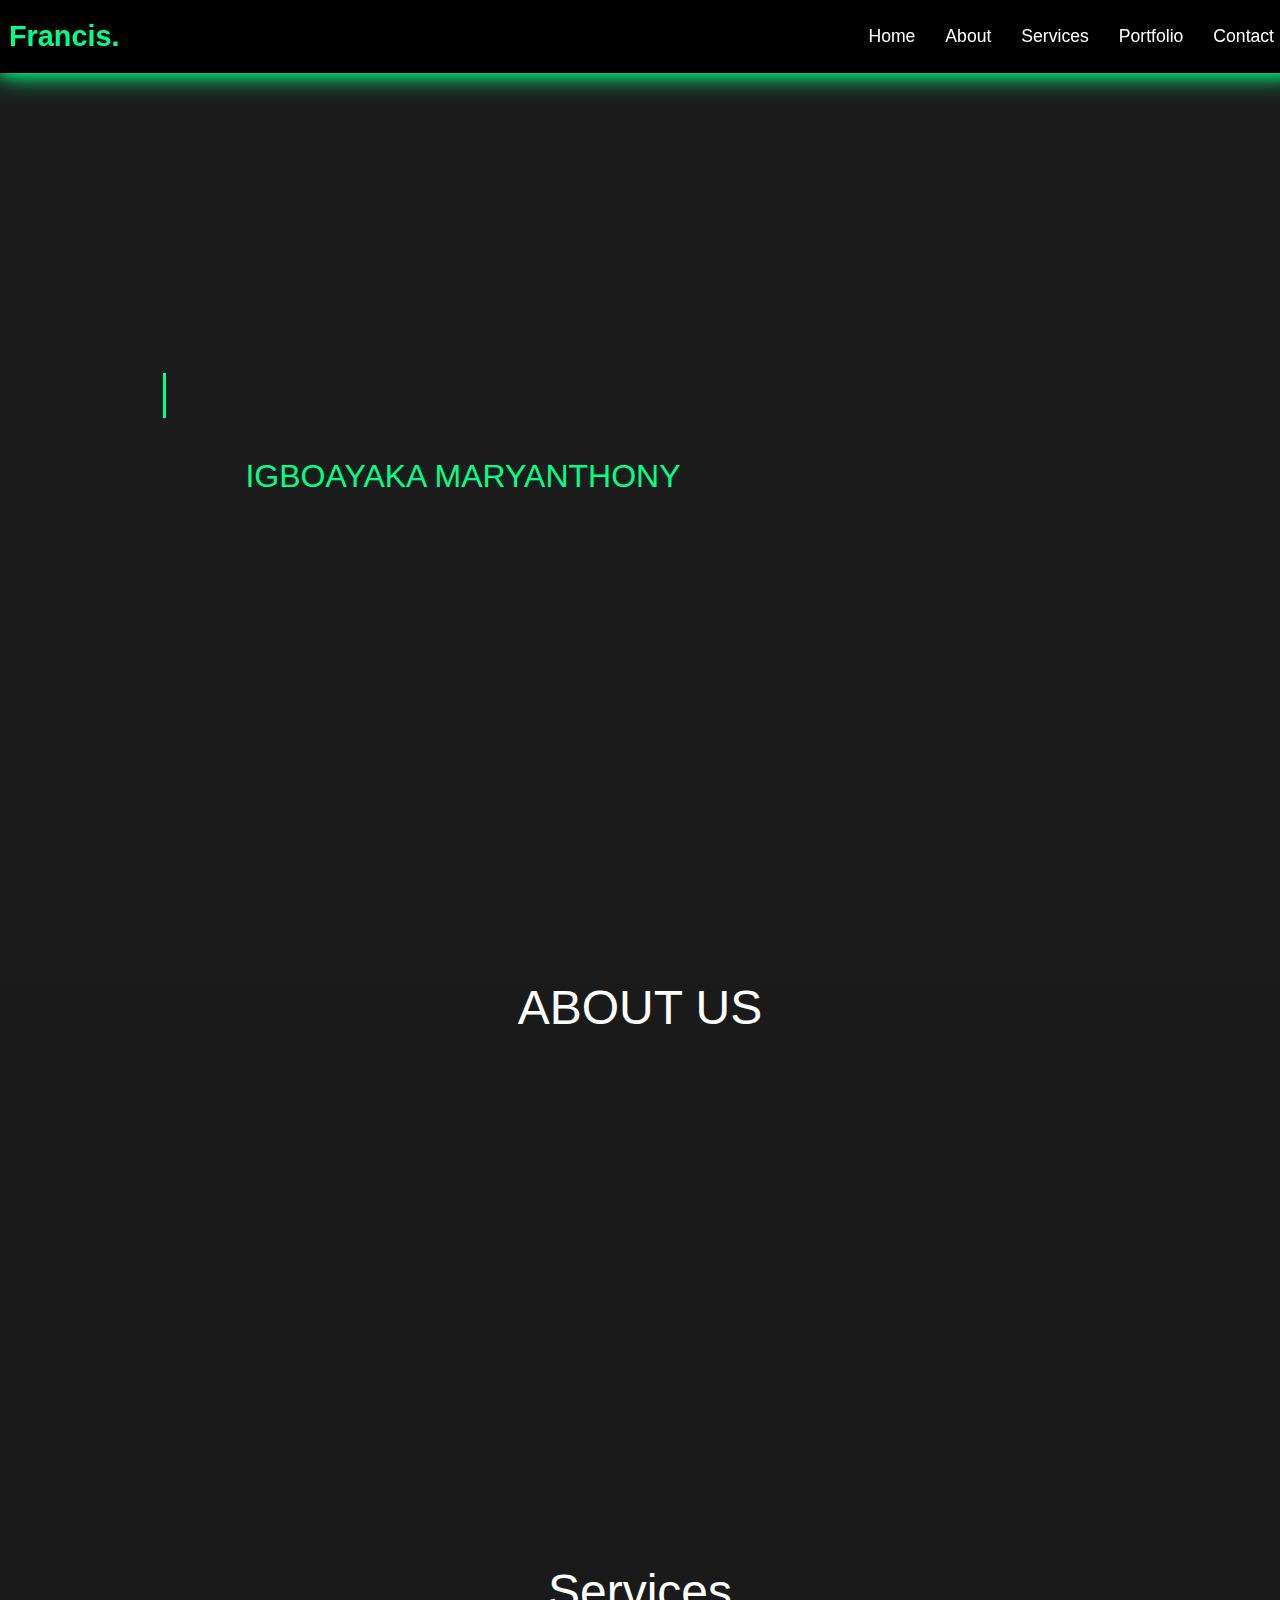
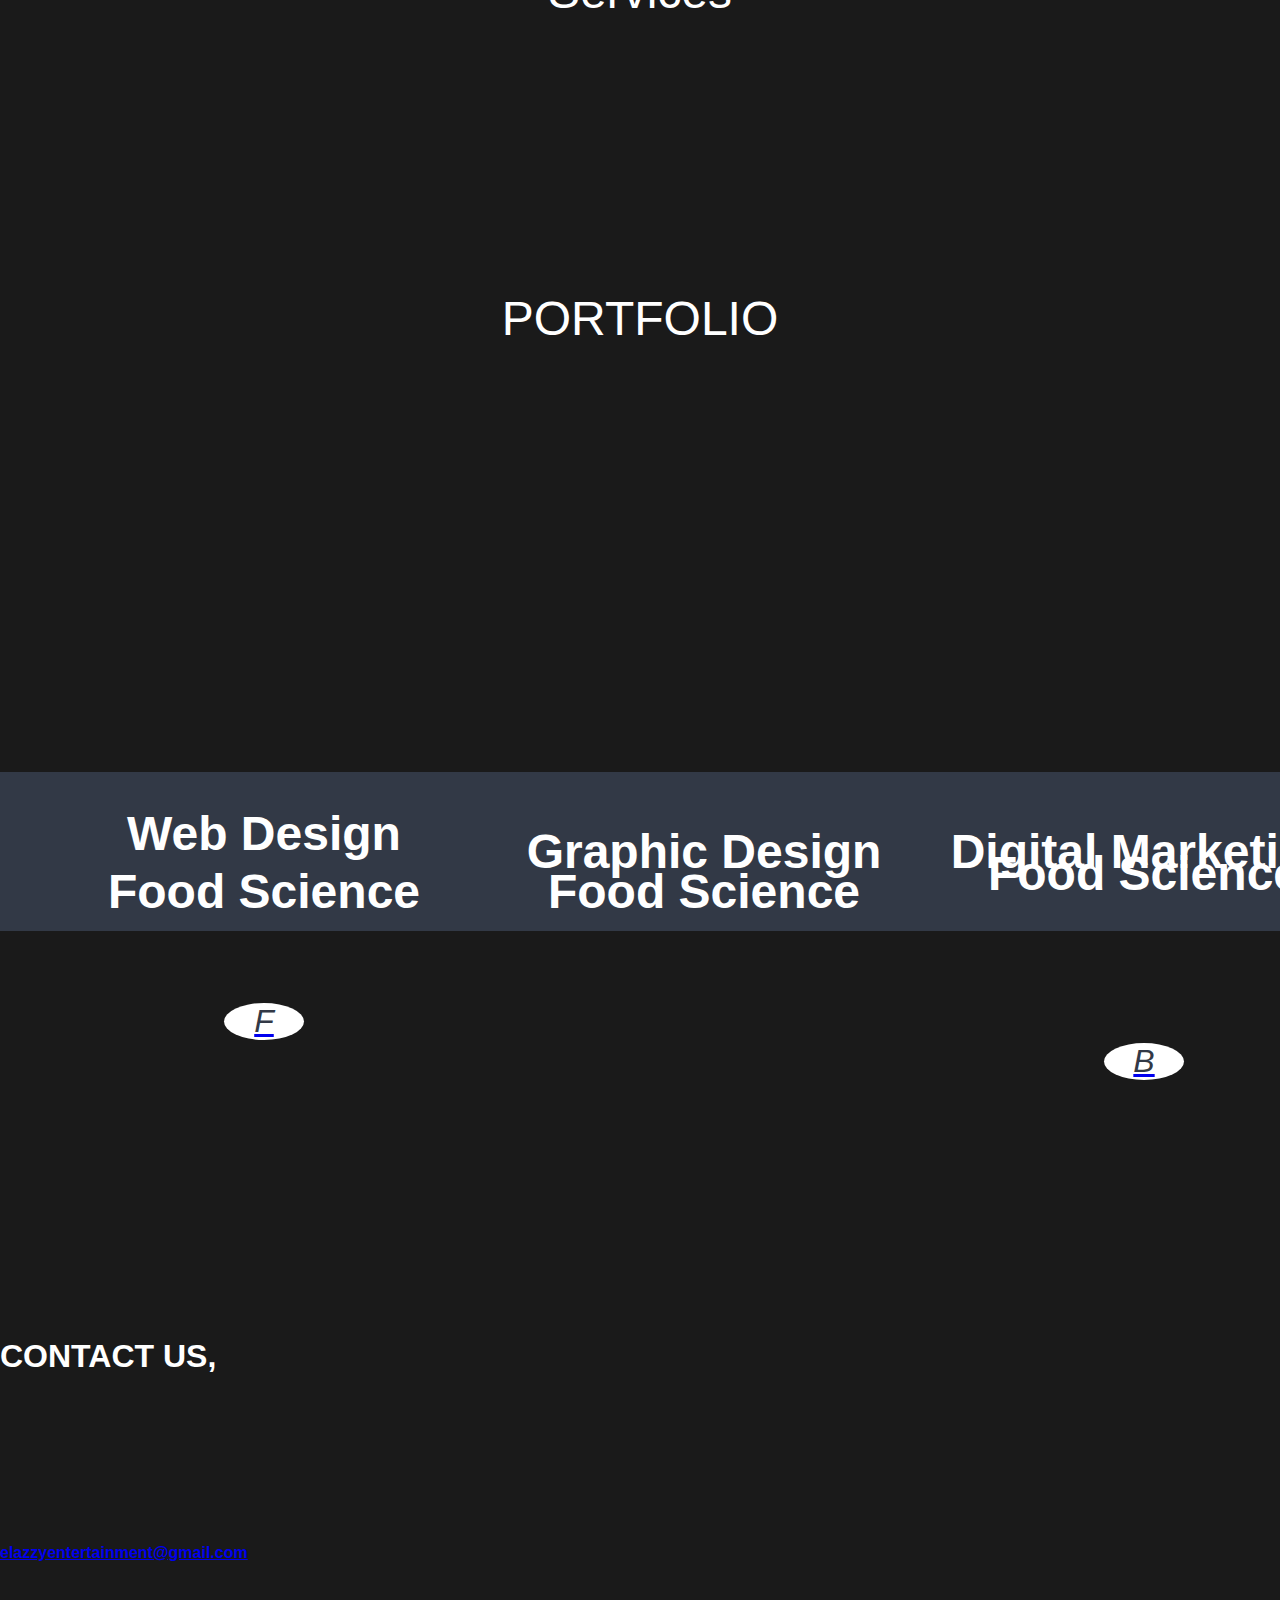
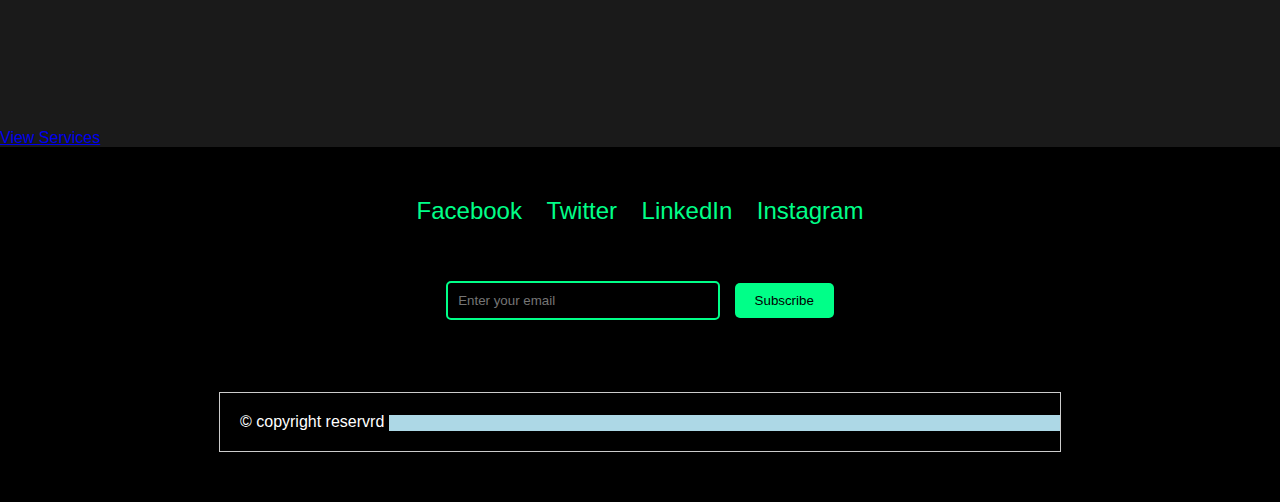
==== commit 475eb4ef: ",ll" ====
--- a/INDEX.html
+++ b/INDEX.html
@@ -60,7 +60,47 @@
 
     nav ul li a:hover {
       color: #00ff88;
-    }
+      
+    }
+    
+.hamburger {
+    display: none;
+    flex-direction: column;
+    cursor: pointer;
+}
+
+.line {
+    width: 25px;
+    height: 3px;
+    background-color: #fff;
+    margin: 3px;
+}
+    @media (max-width: 768px) {
+    .nav-links {
+        display: none;
+        flex-direction: column;
+        position: absolute;
+        top: 80px;
+        left: 0;
+        width: 100%;
+        background-color:  #000;
+        padding: 20px 0;
+        text-align: center;
+        transition: 0.3s ease-in-out;
+    }
+
+    .nav-links.show {
+        display: flex;
+    }
+
+    .nav-links li {
+        margin: 10px 0;
+    }
+
+    .hamburger {
+        display: flex;
+    }
+} 
 
     /* Section Base */
     /* section {
@@ -92,22 +132,35 @@
     }
 
     p {
-      font-size: 1rem;
+      font-size: 2rem;
       max-width: 600px;
       margin-bottom: 20px;
       opacity: 0;
       transform: translateX(-100px);
       transition: opacity 1.5s ease-out, transform 1.5s ease-out;
     }
-
+    #about {
+      display: flex;
+    }
+.hiddenw{
+  position: center;
+  text-align: center;
+  font-size: 3rem;
+}
+    #scroll-section{
+      display: flex;
+    }
     /* Services Section */
     .services {
       display: grid;
       grid-template-columns: repeat(3, 1fr);
-      gap: 20px;
+      gap: 2px;
       width: 80%;
     }
-
+    /* #services{
+      margin-left: 16vw;
+    } */
+    
     .service-box {
       padding: 20px;
       background-color: #282828;
@@ -123,14 +176,14 @@
     }
 
     /* Portfolio Section */
-    .portfolio {
+    .portfolioa {
       display: flex;
       flex-wrap: wrap;
       justify-content: center;
       gap: 20px;
     }
 
-    .portfolio-item {
+    .portfolioa-item {
       width: 250px;
       height: 150px;
       background-color: #00ff88;
@@ -141,7 +194,7 @@
       transform: translateY(50px);
     }
 
-    .portfolio-item:hover {
+    .portfolioa-item:hover {
       transform: scale(1.1);
       box-shadow: 0 0 25px #00ff88, 0 0 50px #00ff88;
     }
@@ -262,7 +315,7 @@
         width: 100%;
       }
 
-      .portfolio-item {
+      .portfolioa-item {
         width: 100%;
         height: 120px;
       }
@@ -270,6 +323,18 @@
       footer input[type="email"] {
         width: 180px;
       }
+      #home{
+        flex-direction: column;
+      }
+      #about{
+      flex-direction: column;
+    }
+     #services {
+      margin-right: 16vw;
+    } 
+    /* #portfolio{
+      margin-right: 16vw;
+    } */
     }
 
     @media only screen and (max-width: 480px) {
@@ -299,17 +364,18 @@
       z-index: 1;
     }
     
-    .hidden ::before {
-      content: '';
-      position: absolute;
-      left: 0;
-      bottom: -10px;
-      height: 4px;
-      width: 50%;
-      background: #00f0ff;
-      z-index: -1;
-      transition: width 0.6s ease-out;
-    }
+.hidden ::before {
+content: '';
+position: absolute;
+left: 0;
+bottom: -10px;
+height: 4px;
+width: 50%;
+background: #00f0ff;
+z-index: -1;
+transition: width 0.6s ease-out;
+}
+
 
     .hidden  {
       font-size: 1.2rem;
@@ -359,11 +425,12 @@
       text-shadow: 0 0 5px #00f0ff, 0 0 10px #00f0ff, 0 0 20px #00f0ff;
     }
 
-    .glowing-border img {
+    .glowing-border  img {
         margin-left: 50px;
-      border: 2px solid #00f0ff;
+      border: 2px solid #00ff40;
       border-radius: 10px;
-      box-shadow: 0 0 10px #00f0ff, 0 0 20px #00f0ff, 0 0 40px #00f0ff;
+      box-shadow: 0 0 10px #00ff88, 0 0 20px #00ff40, 0 0 40px #00ff88
+      ;
       transition: box-shadow 0.6s ease-out;
     }
     .name {
@@ -460,6 +527,7 @@
       opacity: 1;
       transform: rotate(0deg) scale(1);
     }
+    
 
     :root {
     --bg-color: #1f242d;
@@ -467,34 +535,34 @@
     --text-color: #fff;
     --main-color: #0ef;
 }
-.portfolio1{
+.portfolio{
     background: var(--second-bg-color);
 }
-.portfolio1 h2 {
+.portfolio h2 {
     margin-bottom: 4rem;
 }
-.portfolio1-container {
+.portfolio-container {
     display: grid;
     grid-template-columns: repeat(3, 1fr);
     align-items: center;
     gap: 2.5rem;
 }
 
-.portfolio1-container .portfolio1-box{
+.portfolio-container .portfolio-box{
     position: relative;
     border-radius: 2rem;
     box-shadow: 0 0 1rem;
-    overflow: hidden;
+    /* overflow: hidden; */
     display: flex;
 }
-.portfolio1-box img{
+.portfolio-box img{
     width: 100%;
     transition: .5s ease;
 }
-.portfolio1-box:hover img {
+.portfolio-box:hover img {
     transform: scale(1.1);
 }
-.portfolio1-box .portfolio1-layer{
+.portfolio-box .portfolio-layer{
     position: absolute;
     bottom: 0;
     left: 0;
@@ -510,17 +578,17 @@
     transform: translateY(100%);
     transition: .5s ease;
 }
-.portfolio1-box:hover .portfolio1-layer{
+.portfolio-box:hover .portfolio-layer{
     transform: translateY(0);
 }
-.portfolio1-layer h4{
+.portfolio-layer h4{
     font-size: 3rem;}
 
-    .portfolio1-layer p {
+    .portfolio-layer p {
         font-size: 1.6rem;
         margin: .3rem 0 1rem;
     }
-.portfolio1-layer a{
+.portfolio-layer a{
     display: inline-flex;
     justify-content: center;
     align-items: center;
@@ -529,11 +597,25 @@
     background: var(--text-color);
     border-radius: 50%;
 }
-.portfolio1-layer a i {
+.portfolio-layer a i {
     font-size: 2rem;
     color: var(--second-bg-color);
 }
 
+
+ @media (max-width:617px) {
+    .portfolio-container{
+        grid-template-columns: 1fr;
+    }
+    .portfolio h2 {
+        margin-bottom: 3rem;
+    }
+
+    .portfolio-container{
+        grid-template-columns: repeat(2,1fr);
+    }
+ 
+ }
 #privacy-policy {
     font-family: Arial, sans-serif;
     font-size: 16px;
@@ -568,46 +650,54 @@
   <!-- Navbar -->
   <nav>
     <div class="logo">Francis.</div>
-    <ul>
+    <ul class="nav-links">
       <li><a href="#home">Home</a></li>
       <li><a href="#about">About</a></li>
       <li><a href="#services">Services</a></li>
       <li><a href="#portfolio">Portfolio</a></li>
       <li><a href="#contact">Contact</a></li>
     </ul>
+    <div class="hamburger">
+      <div class="line"></div>
+      <div class="line"></div>
+      <div class="line"></div>
+  </div>
   </nav>
 
   <!-- Section 1: Home -->
   <section id="home">
-    <div class="hidden">
-      <div class="name">IGBOAYAKA FRANCIS MARYANTHONY</div>
+    <div class="hiddenb">
+      <pre class="name" style="font-size: 40px; color: #00ff88;">FRANCIS</pre>
+      <div class="name2" style="font-size: xx-large; color: #00ff88;">IGBOAYAKA MARYANTHONY</div>
       <h2 class="hidden"></h2>
       
-      <p class="hidden">The future of design is here. A place where technology and creativity converge.</p>
-      <div class="button-container hidden">
+      <p class="hiddeno">The future of design is here. A place where technology and creativity converge.</p>
+      <div class="button-container hiddenm">
         <button>DOWNLOAD CV</button>
       </div>
     </div>
 
-    <div class="hidden1 glowing-border">
+    <div class="hidden1k glowing-border">
       <img src="NNH.png" alt="Futuristic Image">
     </div>
   </section>
 
   <!-- Section 2: About -->
+  <div class="hiddenw">ABOUT US</div>
   <section id="about">
-    <h2 class="hidden">About Us</h2>
-    <p class="hidden">We are at the cutting edge of design, merging creativity with futuristic technology to create groundbreaking web experiences.</p>
+   
+    <!-- <h2 class="hidden" style="font-family: 'Lucida Sans', 'Lucida Sans Regular', 'Lucida Grande', 'Lucida Sans Unicode', Geneva, Verdana, sans-serif; font-size: large;">About Us</h2>  -->
+    <p class="hidden" style="margin-left: 16vw;">We are at the cutting edge of design, merging creativity with futuristic technology to create groundbreaking web experiences.</p>
     
-  </section>
-  <section id="scroll-section">
-    <h2 class="hidden">Futuristic Design in Action</h2>
-    <p class="hidden">Experience the next-level scroll animations where every element reacts differently to your scroll action.</p>
+  
+  <div id="scroll-section">
    
     <img class="hidden" src="1887.jpg" alt="Futuristic Image">
-  </section>
+  </div>
+</section>
 
   <!-- Section 3: Services -->
+  <div class="hiddenw">Services</div>
   <section id="services">
     <h2 class="hidden">Our Services</h2>
     <div class="services">
@@ -621,24 +711,25 @@
   </section>
 
   <!-- Section 4: Portfolio -->
-  <section id="portfolio">
+  <div class="hiddenw">PORTFOLIO</div>
+  <section id="portfolioa">
     <h2 class="hidden">Our Projects</h2>
-    <div class="portfolio">
-      <div class="portfolio-item hidden">assumenda.</div>
-      <div class="portfolio-item hidden"><img src="NNH.png" alt="Futuristic Image"></div>
-      <div class="portfolio-item hidden"></div>
-      <div class="portfolio-item hidden"></div>
-      <div class="portfolio-item hidden"></div>
-      <div class="portfolio-item hidden"></div>
+    <div class="portfolioa">
+      <div class="portfolioa-item hidden">assumenda.</div>
+      <div class="portfolioa-item hidden"><img src="NNH.png" alt="Futuristic Image"></div>
+      <div class="portfolioa-item hidden"></div>
+      <div class="portfolioa-item hidden"></div>
+      <div class="portfolioa-item hidden"></div>
+      <div class="portfolioa-item hidden"></div>
     </div>
-   
-<div class="portfolio1" id="portfolio1">
+  </section>
+<div class="portfolio" id="portfolio">
     <h2 class="heading">Lastest <span>Project</span></h2>
 
-        <div class="portfolio1-container">
-            <div class="portfolio1-box">
+        <div class="portfolio-container">
+            <div class="portfolio-box">
                 <img src="tile__cauwwcyyn9hy_medium.jpg" alt="">
-                <div class="portfolio1-layer">
+                <div class="portfolio-layer">
                     <h4>Web Design</h4>
                     <p>Lorem ipsum dolor sit amet consectetur</p>
                     <a href="#"><i class='bx bx-link-external'>F</i></a>
@@ -646,45 +737,45 @@
             </div>
         
 
-        <div class="portfolio1-box">
+        <div class="portfolio-box">
             <img src="promo_airpods_pro_order__d8xv36p4uwae_medium.jpg" alt="">
-            <div class="portfolio1-layer">
+            <div class="portfolio-layer">
                 <h4>Graphic Design</h4>
                 <p>Lorem ipsum dolor sit amet consectetur</p>
                 <a href="#"><i class='bx bx-link-external'></i></a>
             </div>
         </div>
 
-        <div class="portfolio1-box">
+        <div class="portfolio-box">
             <img src="promo_apple_watch_series_9_order__b3u85rm9zf6u_medium.jpg" alt="">
-            <div class="portfolio1-layer">
+            <div class="portfolio-layer">
                 <h4>Digital Marketing</h4>
                 <p>Lorem ipsum dolor sit amet consectetur</p>
                 <a href="#"><i class='bx bx-link-external'></i></a>
             </div>
         </div>
 
-        <div class="portfolio1-box">
+        <div class="portfolio-box">
             <img src="97e26239-f751-43ea-9584-c9f1860c20b4.jpg" alt="">
-            <div class="portfolio1-layer">
+            <div class="portfolio-layer">
                 <h4>Food Science</h4>
                 <p>Lorem ipsum dolor sit amet consectetur </p>
                 <a href="#"><i class='bx bx-link-external'></i></a>
             </div>
         </div>
 
-        <div class="portfolio1-box">
+        <div class="portfolio-box">
             <img src="am23.jpg" alt="">
-            <div class="portfolio1-layer">
+            <div class="portfolio-layer">
                 <h4>Food Science</h4>
                 <p>Lorem ipsum dolor sit amet consectetur </p>
                 <a href="#"><i class='bx bx-link-external'></i></a>
             </div>
         </div>
 
-        <div class="portfolio1-box">
+        <div class="portfolio-box">
             <img src="ang.jpg" alt="">
-            <div class="portfolio1-layer">
+            <div class="portfolio-layer">
                 <h4>Food Science</h4>
                 <p>Lorem ipsum dolor sit amet consectetur </p>
                 <a href="#"><i class='bx bx-link-external'>B</i></a>
@@ -763,6 +854,12 @@
   </audio>
 
   <script>
+   const hamburger = document.querySelector('.hamburger');
+const navLinks = document.querySelector('.nav-links');
+
+hamburger.addEventListener('click', () => {
+    navLinks.classList.toggle('show');
+});
     // Scroll reveal function
     function reveal() {
       const reveals = document.querySelectorAll('.hidden');
@@ -772,7 +869,7 @@
         const elementVisible = 150;
 
         if (elementTop < windowHeight - elementVisible) {
-          if (element.classList.contains('service-box') || element.classList.contains('portfolio-item')) {
+          if (element.classList.contains('service-box') || element.classList.contains('portfolioa-item')) {
             element.classList.add('reveal-scale');
           }
           element.classList.add('reveal');
@@ -784,7 +881,7 @@
 
     // Sound effect on hover
     const hoverSound = document.getElementById('hover-sound');
-    document.querySelectorAll('.portfolio-item, button, .service-box').forEach(item => {
+    document.querySelectorAll('.portfolioa-item, button, .service-box').forEach(item => {
       item.addEventListener('mouseenter', () => {
         hoverSound.play();
       });
